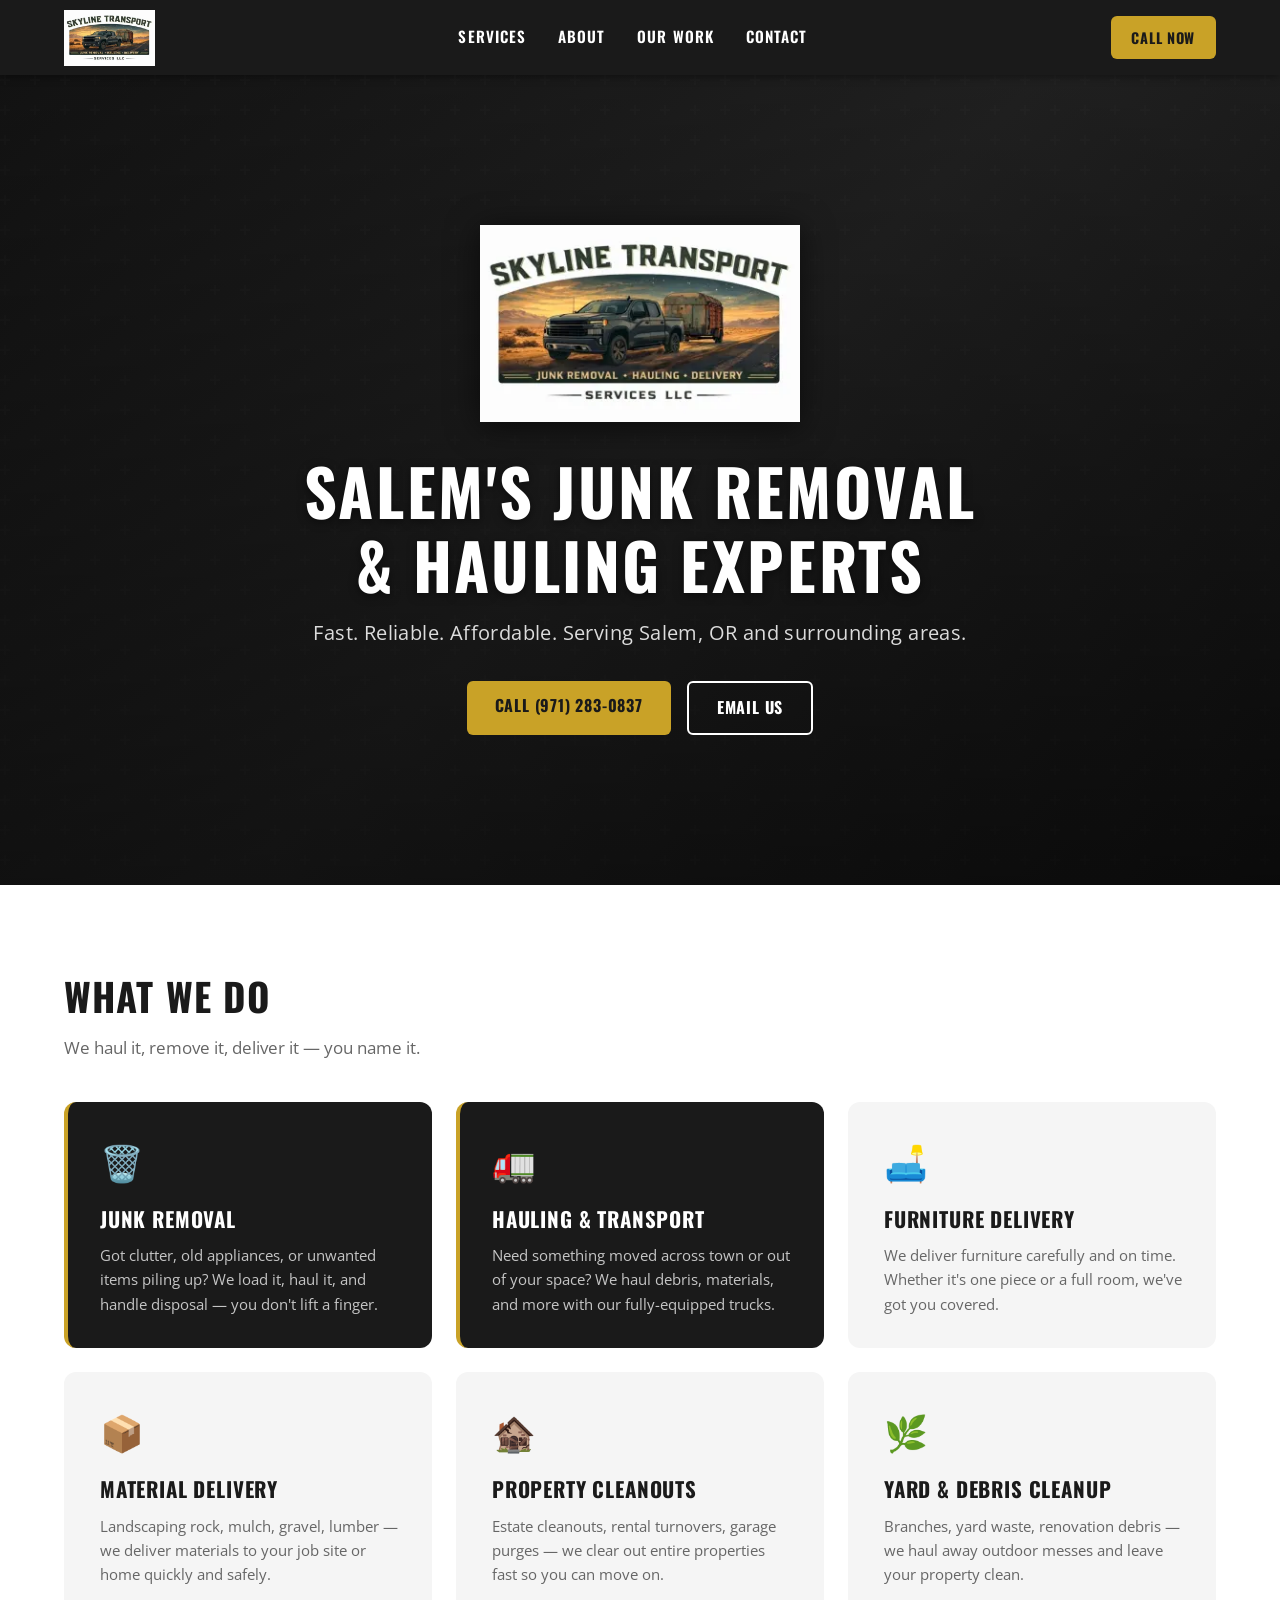
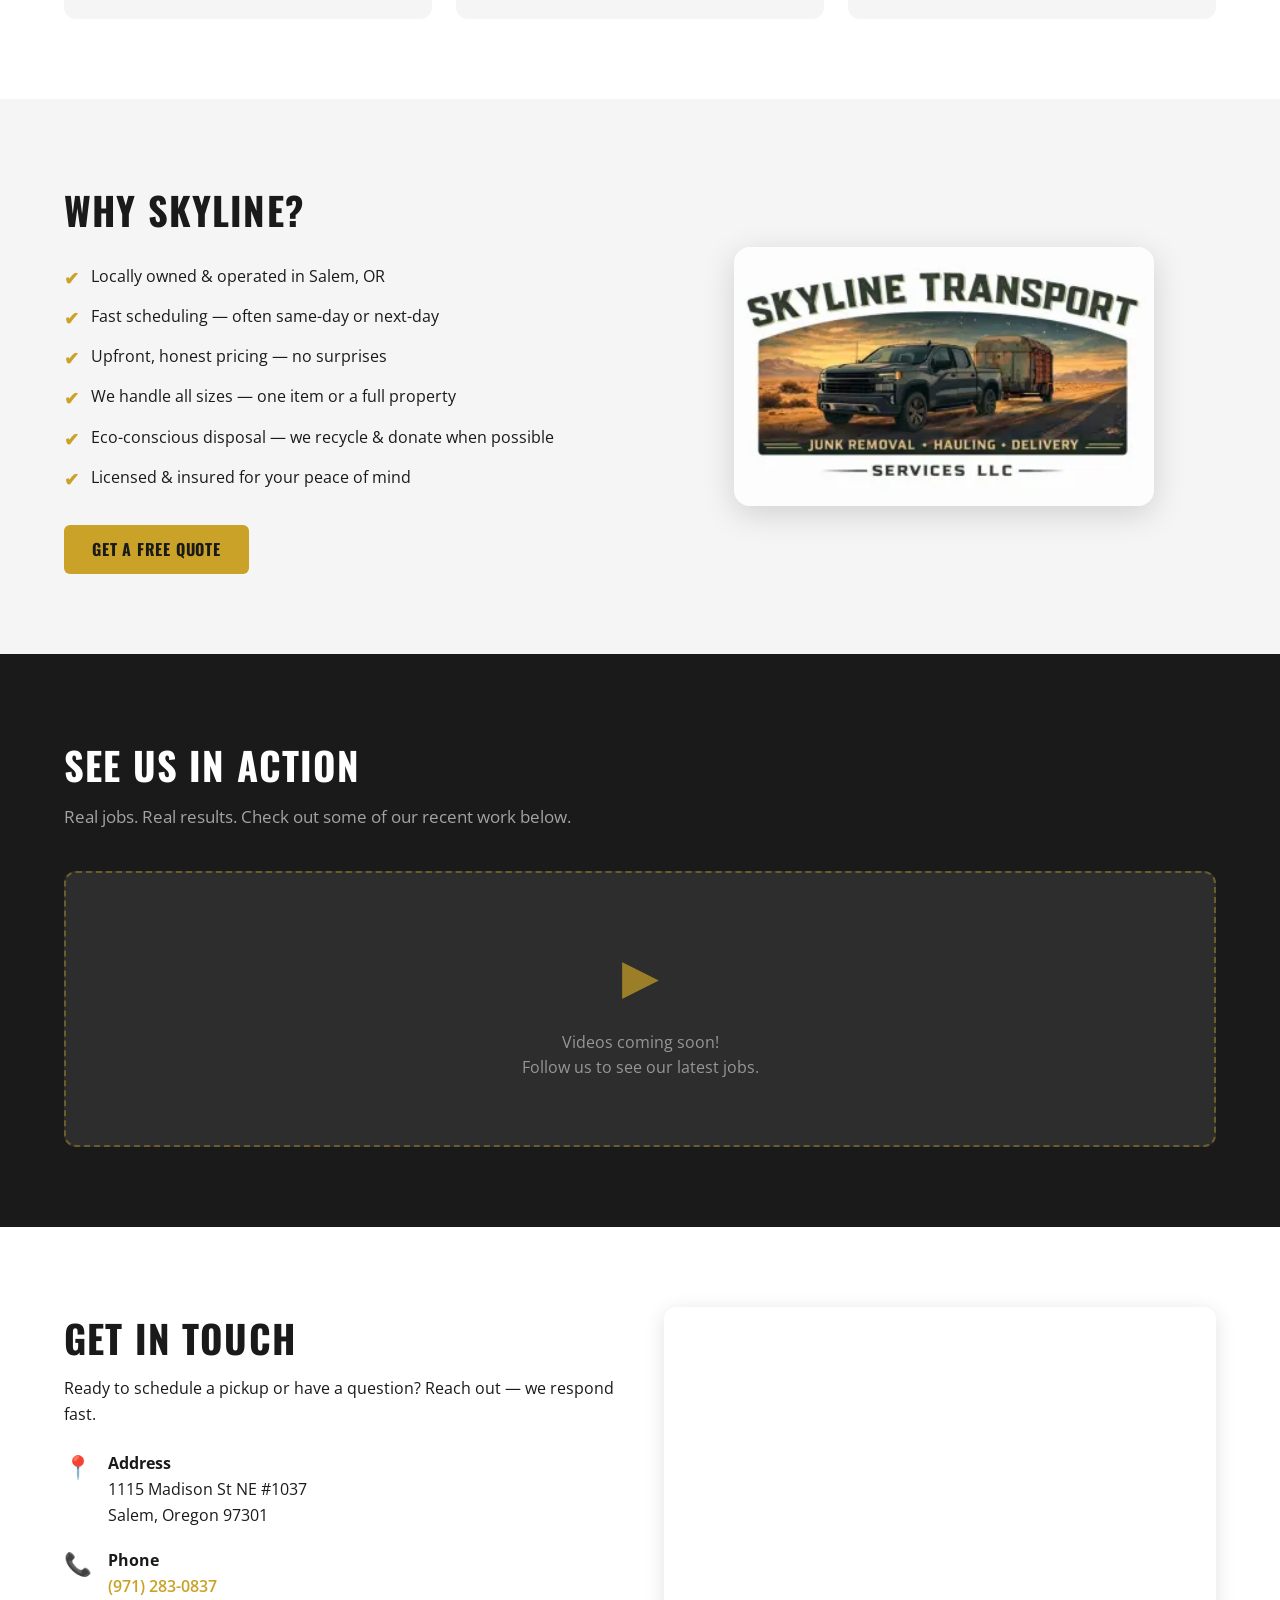
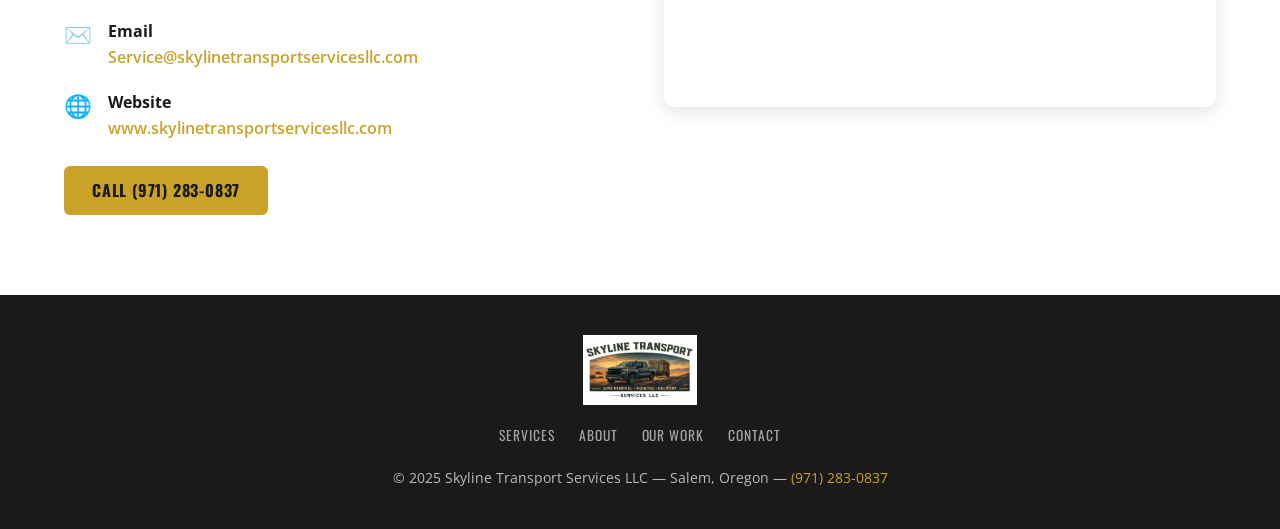
==== index.html @ 29e89672 "Initial commit: Skyline Transport Services website" ====
<!DOCTYPE html>
<html lang="en">
<head>
  <meta charset="UTF-8" />
  <meta name="viewport" content="width=device-width, initial-scale=1.0" />
  <title>Skyline Transport Services LLC | Junk Removal & Hauling in Salem, OR</title>
  <meta name="description" content="Skyline Transport Services LLC — Salem Oregon's trusted junk removal, hauling, furniture delivery, and cleanout specialists. Call (971) 283-0837 for a free quote." />
  <meta name="keywords" content="junk removal Salem Oregon, hauling Salem OR, furniture delivery Salem, material delivery Salem Oregon, cleanout services, junk pickup Salem, debris removal, estate cleanout, yard waste removal, transport services Salem Oregon" />
  <meta property="og:title" content="Skyline Transport Services LLC | Junk Removal & Hauling Salem OR" />
  <meta property="og:description" content="Fast, reliable junk removal, hauling, and delivery in Salem, Oregon. Licensed & insured. Call (971) 283-0837." />
  <meta property="og:image" content="logo/logo.png" />
  <link rel="icon" href="logo/logo.png" type="image/png" />
  <link rel="preconnect" href="https://fonts.googleapis.com" />
  <link href="https://fonts.googleapis.com/css2?family=Oswald:wght@400;600;700&family=Open+Sans:wght@400;600&display=swap" rel="stylesheet" />
  <link rel="stylesheet" href="style.css" />
</head>
<body>

  <!-- ===== STICKY HEADER ===== -->
  <header id="site-header">
    <div class="container header-inner">
      <a href="#hero" class="logo-link">
        <img src="logo/logo.png" alt="Skyline Transport Services LLC Logo" class="header-logo" />
      </a>
      <nav class="main-nav">
        <ul>
          <li><a href="#services">Services</a></li>
          <li><a href="#about">About</a></li>
          <li><a href="#work">Our Work</a></li>
          <li><a href="#contact">Contact</a></li>
        </ul>
      </nav>
      <a href="tel:9712830837" class="cta-btn header-cta">Call Now</a>
      <button class="hamburger" id="hamburger" aria-label="Open menu">&#9776;</button>
    </div>
    <!-- Mobile Nav -->
    <div class="mobile-nav" id="mobile-nav">
      <ul>
        <li><a href="#services" onclick="closeMobileNav()">Services</a></li>
        <li><a href="#about" onclick="closeMobileNav()">About</a></li>
        <li><a href="#work" onclick="closeMobileNav()">Our Work</a></li>
        <li><a href="#contact" onclick="closeMobileNav()">Contact</a></li>
        <li><a href="tel:9712830837" class="cta-btn">Call (971) 283-0837</a></li>
      </ul>
    </div>
  </header>

  <!-- ===== HERO ===== -->
  <section id="hero">
    <div class="hero-overlay"></div>
    <div class="container hero-content">
      <img src="logo/logo.png" alt="Skyline Transport Services" class="hero-logo" />
      <h1>Salem's Junk Removal<br />&amp; Hauling Experts</h1>
      <p class="hero-sub">Fast. Reliable. Affordable. Serving Salem, OR and surrounding areas.</p>
      <div class="hero-btns">
        <a href="tel:9712830837" class="cta-btn">Call (971) 283-0837</a>
        <a href="mailto:Service@skylinetransportservicesllc.com" class="cta-btn cta-outline">Email Us</a>
      </div>
    </div>
  </section>

  <!-- ===== SERVICES ===== -->
  <section id="services">
    <div class="container">
      <h2 class="section-title">What We Do</h2>
      <p class="section-sub">We haul it, remove it, deliver it — you name it.</p>
      <div class="services-grid">

        <div class="service-card featured">
          <div class="service-icon">🗑️</div>
          <h3>Junk Removal</h3>
          <p>Got clutter, old appliances, or unwanted items piling up? We load it, haul it, and handle disposal — you don't lift a finger.</p>
        </div>

        <div class="service-card featured">
          <div class="service-icon">🚛</div>
          <h3>Hauling &amp; Transport</h3>
          <p>Need something moved across town or out of your space? We haul debris, materials, and more with our fully-equipped trucks.</p>
        </div>

        <div class="service-card">
          <div class="service-icon">🛋️</div>
          <h3>Furniture Delivery</h3>
          <p>We deliver furniture carefully and on time. Whether it's one piece or a full room, we've got you covered.</p>
        </div>

        <div class="service-card">
          <div class="service-icon">📦</div>
          <h3>Material Delivery</h3>
          <p>Landscaping rock, mulch, gravel, lumber — we deliver materials to your job site or home quickly and safely.</p>
        </div>

        <div class="service-card">
          <div class="service-icon">🏚️</div>
          <h3>Property Cleanouts</h3>
          <p>Estate cleanouts, rental turnovers, garage purges — we clear out entire properties fast so you can move on.</p>
        </div>

        <div class="service-card">
          <div class="service-icon">🌿</div>
          <h3>Yard &amp; Debris Cleanup</h3>
          <p>Branches, yard waste, renovation debris — we haul away outdoor messes and leave your property clean.</p>
        </div>

      </div>
    </div>
  </section>

  <!-- ===== WHY CHOOSE US ===== -->
  <section id="about">
    <div class="container about-inner">
      <div class="about-text">
        <h2 class="section-title">Why Skyline?</h2>
        <ul class="why-list">
          <li><span class="check">✔</span> Locally owned &amp; operated in Salem, OR</li>
          <li><span class="check">✔</span> Fast scheduling — often same-day or next-day</li>
          <li><span class="check">✔</span> Upfront, honest pricing — no surprises</li>
          <li><span class="check">✔</span> We handle all sizes — one item or a full property</li>
          <li><span class="check">✔</span> Eco-conscious disposal — we recycle &amp; donate when possible</li>
          <li><span class="check">✔</span> Licensed &amp; insured for your peace of mind</li>
        </ul>
        <a href="tel:9712830837" class="cta-btn">Get a Free Quote</a>
      </div>
      <div class="about-logo">
        <img src="logo/logo.png" alt="Skyline Transport Services" />
      </div>
    </div>
  </section>

  <!-- ===== OUR WORK (YouTube Embeds) ===== -->
  <section id="work">
    <div class="container">
      <h2 class="section-title">See Us In Action</h2>
      <p class="section-sub">Real jobs. Real results. Check out some of our recent work below.</p>
      <div class="video-grid" id="video-grid">

        <!--
          TO ADD VIDEOS: Replace the src URL below with your YouTube embed URLs.
          Format: https://www.youtube.com/embed/VIDEO_ID
          Add as many <div class="video-card"> blocks as you need.
        -->

        <div class="video-placeholder">
          <div class="placeholder-inner">
            <span class="play-icon">▶</span>
            <p>Videos coming soon!<br />Follow us to see our latest jobs.</p>
          </div>
        </div>

        <!-- Example video card (uncomment and replace VIDEO_ID when ready):
        <div class="video-card">
          <iframe
            src="https://www.youtube.com/embed/VIDEO_ID"
            title="Skyline Transport Services - Junk Removal Job"
            frameborder="0"
            allow="accelerometer; autoplay; clipboard-write; encrypted-media; gyroscope; picture-in-picture"
            allowfullscreen
            loading="lazy"
          ></iframe>
        </div>
        -->

      </div>
    </div>
  </section>

  <!-- ===== CONTACT & MAP ===== -->
  <section id="contact">
    <div class="container contact-inner">

      <div class="contact-info">
        <h2 class="section-title">Get In Touch</h2>
        <p>Ready to schedule a pickup or have a question? Reach out — we respond fast.</p>
        <ul class="contact-list">
          <li>
            <span class="contact-icon">📍</span>
            <div>
              <strong>Address</strong><br />
              1115 Madison St NE #1037<br />Salem, Oregon 97301
            </div>
          </li>
          <li>
            <span class="contact-icon">📞</span>
            <div>
              <strong>Phone</strong><br />
              <a href="tel:9712830837">(971) 283-0837</a>
            </div>
          </li>
          <li>
            <span class="contact-icon">✉️</span>
            <div>
              <strong>Email</strong><br />
              <a href="mailto:Service@skylinetransportservicesllc.com">Service@skylinetransportservicesllc.com</a>
            </div>
          </li>
          <li>
            <span class="contact-icon">🌐</span>
            <div>
              <strong>Website</strong><br />
              <a href="https://www.skylinetransportservicesllc.com" target="_blank" rel="noopener">www.skylinetransportservicesllc.com</a>
            </div>
          </li>
        </ul>
        <a href="tel:9712830837" class="cta-btn" style="margin-top:1.5rem;display:inline-block;">Call (971) 283-0837</a>
      </div>

      <div class="map-wrap">
        <iframe
          src="https://www.google.com/maps/embed?pb=!1m18!1m12!1m3!1d2823.491969396021!2d-123.02174212375368!3d44.953994671070134!2m3!1f0!2f0!3f0!3m2!1i1024!2i768!4f13.1!3m3!1m2!1s0x54bffeffccebcc15%3A0xad2b0288dbcfba1b!2s1115%20Madison%20St%20NE%2C%20Salem%2C%20OR%2097301!5e0!3m2!1sen!2sus!4v1779235807769!5m2!1sen!2sus"
          width="100%"
          height="400"
          style="border:0;border-radius:12px;"
          allowfullscreen=""
          loading="lazy"
          referrerpolicy="no-referrer-when-downgrade"
          title="Skyline Transport Services Location"
        ></iframe>
      </div>

    </div>
  </section>

  <!-- ===== FOOTER ===== -->
  <footer id="site-footer">
    <div class="container footer-inner">
      <img src="logo/logo.png" alt="Skyline Transport Services LLC" class="footer-logo" />
      <div class="footer-links">
        <a href="#services">Services</a>
        <a href="#about">About</a>
        <a href="#work">Our Work</a>
        <a href="#contact">Contact</a>
      </div>
      <p class="footer-copy">&copy; 2025 Skyline Transport Services LLC &mdash; Salem, Oregon &mdash; <a href="tel:9712830837">(971) 283-0837</a></p>
    </div>
  </footer>

  <script src="main.js"></script>
</body>
</html>
---- style.css ----
/* ===== RESET & BASE ===== */
*, *::before, *::after { box-sizing: border-box; margin: 0; padding: 0; }

:root {
  --gold: #c9a227;
  --dark: #1a1a1a;
  --charcoal: #2d2d2d;
  --white: #ffffff;
  --light-gray: #f5f5f5;
  --mid-gray: #666666;
  --accent: #c9a227;
  --font-heading: 'Oswald', sans-serif;
  --font-body: 'Open Sans', sans-serif;
}

html { scroll-behavior: smooth; }

body {
  font-family: var(--font-body);
  color: var(--dark);
  background: var(--white);
  line-height: 1.6;
}

a { color: inherit; text-decoration: none; }
img { max-width: 100%; display: block; }

.container {
  max-width: 1200px;
  margin: 0 auto;
  padding: 0 1.5rem;
}

/* ===== BUTTONS ===== */
.cta-btn {
  display: inline-block;
  background: var(--gold);
  color: var(--dark);
  font-family: var(--font-heading);
  font-size: 1rem;
  font-weight: 700;
  letter-spacing: 0.05em;
  padding: 0.75rem 1.75rem;
  border-radius: 6px;
  transition: background 0.2s, transform 0.15s;
  text-transform: uppercase;
}
.cta-btn:hover { background: #e0b830; transform: translateY(-2px); }

.cta-outline {
  background: transparent;
  border: 2px solid var(--white);
  color: var(--white);
}
.cta-outline:hover { background: rgba(255,255,255,0.15); transform: translateY(-2px); }

/* ===== SECTION TITLES ===== */
.section-title {
  font-family: var(--font-heading);
  font-size: clamp(1.8rem, 3vw, 2.6rem);
  font-weight: 700;
  letter-spacing: 0.03em;
  text-transform: uppercase;
  margin-bottom: 0.5rem;
}
.section-sub {
  font-size: 1.05rem;
  color: var(--mid-gray);
  margin-bottom: 2.5rem;
}

/* ===== HEADER ===== */
#site-header {
  position: sticky;
  top: 0;
  z-index: 1000;
  background: var(--dark);
  box-shadow: 0 2px 8px rgba(0,0,0,0.4);
}

.header-inner {
  display: flex;
  align-items: center;
  justify-content: space-between;
  padding-top: 0.6rem;
  padding-bottom: 0.6rem;
  gap: 1rem;
}

.header-logo {
  height: 56px;
  width: auto;
}

.main-nav ul {
  display: flex;
  list-style: none;
  gap: 2rem;
}

.main-nav a {
  font-family: var(--font-heading);
  font-size: 0.95rem;
  font-weight: 600;
  letter-spacing: 0.07em;
  text-transform: uppercase;
  color: var(--white);
  transition: color 0.2s;
}
.main-nav a:hover,
.main-nav a.active { color: var(--gold); }

.header-cta { font-size: 0.9rem; padding: 0.6rem 1.3rem; }

.hamburger {
  display: none;
  background: none;
  border: none;
  color: var(--white);
  font-size: 1.6rem;
  cursor: pointer;
}

/* Mobile nav */
.mobile-nav {
  display: none;
  background: var(--charcoal);
  padding: 1rem 1.5rem;
}
.mobile-nav ul { list-style: none; }
.mobile-nav li { padding: 0.6rem 0; border-bottom: 1px solid rgba(255,255,255,0.08); }
.mobile-nav a {
  font-family: var(--font-heading);
  font-size: 1.1rem;
  color: var(--white);
  letter-spacing: 0.05em;
  text-transform: uppercase;
}
.mobile-nav .cta-btn { display: inline-block; margin-top: 0.5rem; }
.mobile-nav.open { display: block; }

/* ===== HERO ===== */
#hero {
  position: relative;
  min-height: 90vh;
  display: flex;
  align-items: center;
  background: linear-gradient(135deg, #1a1a1a 0%, #2d2d2d 50%, #1a1a1a 100%);
  overflow: hidden;
}

/* Subtle texture overlay */
#hero::before {
  content: '';
  position: absolute;
  inset: 0;
  background: url("data:image/svg+xml,%3Csvg width='60' height='60' viewBox='0 0 60 60' xmlns='http://www.w3.org/2000/svg'%3E%3Cg fill='none' fill-rule='evenodd'%3E%3Cg fill='%23ffffff' fill-opacity='0.02'%3E%3Cpath d='M36 34v-4h-2v4h-4v2h4v4h2v-4h4v-2h-4zm0-30V0h-2v4h-4v2h4v4h2V6h4V4h-4zM6 34v-4H4v4H0v2h4v4h2v-4h4v-2H6zM6 4V0H4v4H0v2h4v4h2V6h4V4H6z'/%3E%3C/g%3E%3C/g%3E%3C/svg%3E") repeat;
}

.hero-overlay {
  position: absolute;
  inset: 0;
  background: linear-gradient(to bottom, rgba(0,0,0,0.3) 0%, rgba(0,0,0,0.6) 100%);
}

.hero-content {
  position: relative;
  z-index: 1;
  text-align: center;
  color: var(--white);
  padding: 3rem 1.5rem;
}

.hero-logo {
  width: min(320px, 80vw);
  margin: 0 auto 2rem;
  filter: drop-shadow(0 4px 16px rgba(0,0,0,0.6));
}

.hero-content h1 {
  font-family: var(--font-heading);
  font-size: clamp(2.2rem, 5vw, 4rem);
  font-weight: 700;
  text-transform: uppercase;
  letter-spacing: 0.04em;
  line-height: 1.15;
  text-shadow: 0 2px 10px rgba(0,0,0,0.5);
  margin-bottom: 1rem;
}

.hero-sub {
  font-size: clamp(1rem, 2vw, 1.25rem);
  color: rgba(255,255,255,0.85);
  margin-bottom: 2rem;
  letter-spacing: 0.02em;
}

.hero-btns {
  display: flex;
  gap: 1rem;
  justify-content: center;
  flex-wrap: wrap;
}

/* ===== SERVICES ===== */
#services {
  padding: 5rem 0;
  background: var(--white);
}

.services-grid {
  display: grid;
  grid-template-columns: repeat(auto-fit, minmax(280px, 1fr));
  gap: 1.5rem;
}

.service-card {
  background: var(--light-gray);
  border-radius: 12px;
  padding: 2rem;
  border-left: 4px solid transparent;
  transition: transform 0.2s, box-shadow 0.2s;
}
.service-card:hover {
  transform: translateY(-4px);
  box-shadow: 0 8px 24px rgba(0,0,0,0.1);
}
.service-card.featured {
  border-left-color: var(--gold);
  background: var(--dark);
  color: var(--white);
}
.service-card.featured p { color: rgba(255,255,255,0.75); }

.service-icon {
  font-size: 2.2rem;
  margin-bottom: 0.75rem;
}

.service-card h3 {
  font-family: var(--font-heading);
  font-size: 1.3rem;
  font-weight: 700;
  text-transform: uppercase;
  letter-spacing: 0.04em;
  margin-bottom: 0.5rem;
}

.service-card p {
  font-size: 0.95rem;
  color: var(--mid-gray);
  line-height: 1.6;
}

/* ===== ABOUT / WHY CHOOSE US ===== */
#about {
  padding: 5rem 0;
  background: var(--light-gray);
}

.about-inner {
  display: grid;
  grid-template-columns: 1fr 1fr;
  gap: 4rem;
  align-items: center;
}

.why-list {
  list-style: none;
  margin: 1.5rem 0 2rem;
  display: flex;
  flex-direction: column;
  gap: 0.75rem;
}

.why-list li {
  display: flex;
  align-items: flex-start;
  gap: 0.75rem;
  font-size: 1rem;
}

.check {
  color: var(--gold);
  font-weight: 700;
  font-size: 1.1rem;
  flex-shrink: 0;
}

.about-logo img {
  border-radius: 16px;
  box-shadow: 0 8px 32px rgba(0,0,0,0.15);
  width: 100%;
  max-width: 420px;
  margin: 0 auto;
}

/* ===== OUR WORK ===== */
#work {
  padding: 5rem 0;
  background: var(--dark);
  color: var(--white);
}

#work .section-title { color: var(--white); }
#work .section-sub { color: rgba(255,255,255,0.6); }

.video-grid {
  display: grid;
  grid-template-columns: repeat(auto-fit, minmax(300px, 1fr));
  gap: 1.5rem;
}

.video-card {
  border-radius: 12px;
  overflow: hidden;
  aspect-ratio: 16 / 9;
  background: var(--charcoal);
}

.video-card iframe {
  width: 100%;
  height: 100%;
  border: none;
}

.video-placeholder {
  grid-column: 1 / -1;
  background: var(--charcoal);
  border-radius: 12px;
  border: 2px dashed rgba(201,162,39,0.4);
  padding: 4rem 2rem;
  text-align: center;
}

.placeholder-inner { display: flex; flex-direction: column; align-items: center; gap: 1rem; }

.play-icon {
  font-size: 3rem;
  color: var(--gold);
  opacity: 0.7;
}

.video-placeholder p {
  color: rgba(255,255,255,0.5);
  font-size: 1rem;
}

/* ===== CONTACT ===== */
#contact {
  padding: 5rem 0;
  background: var(--white);
}

.contact-inner {
  display: grid;
  grid-template-columns: 1fr 1fr;
  gap: 3rem;
  align-items: start;
}

.contact-list {
  list-style: none;
  margin-top: 1.5rem;
  display: flex;
  flex-direction: column;
  gap: 1.25rem;
}

.contact-list li {
  display: flex;
  gap: 1rem;
  align-items: flex-start;
}

.contact-icon {
  font-size: 1.4rem;
  flex-shrink: 0;
  line-height: 1.4;
}

.contact-list a {
  color: var(--gold);
  font-weight: 600;
  transition: color 0.2s;
}
.contact-list a:hover { color: var(--dark); }

.map-wrap {
  border-radius: 12px;
  overflow: hidden;
  box-shadow: 0 4px 20px rgba(0,0,0,0.12);
}

.map-wrap iframe { display: block; }

/* ===== FOOTER ===== */
#site-footer {
  background: var(--dark);
  color: rgba(255,255,255,0.7);
  padding: 2.5rem 0;
}

.footer-inner {
  display: flex;
  flex-direction: column;
  align-items: center;
  gap: 1.25rem;
  text-align: center;
}

.footer-logo {
  height: 70px;
  width: auto;
}

.footer-links {
  display: flex;
  gap: 1.5rem;
  flex-wrap: wrap;
  justify-content: center;
}

.footer-links a {
  font-family: var(--font-heading);
  font-size: 0.85rem;
  text-transform: uppercase;
  letter-spacing: 0.07em;
  color: rgba(255,255,255,0.6);
  transition: color 0.2s;
}
.footer-links a:hover { color: var(--gold); }

.footer-copy {
  font-size: 0.85rem;
}
.footer-copy a { color: var(--gold); }

/* ===== RESPONSIVE ===== */
@media (max-width: 900px) {
  .about-inner,
  .contact-inner {
    grid-template-columns: 1fr;
  }
  .about-logo { order: -1; }
  .about-logo img { max-width: 300px; }
}

@media (max-width: 700px) {
  .main-nav, .header-cta { display: none; }
  .hamburger { display: block; }

  #hero { min-height: 80vh; }

  .services-grid { grid-template-columns: 1fr; }

  .video-grid { grid-template-columns: 1fr; }
}
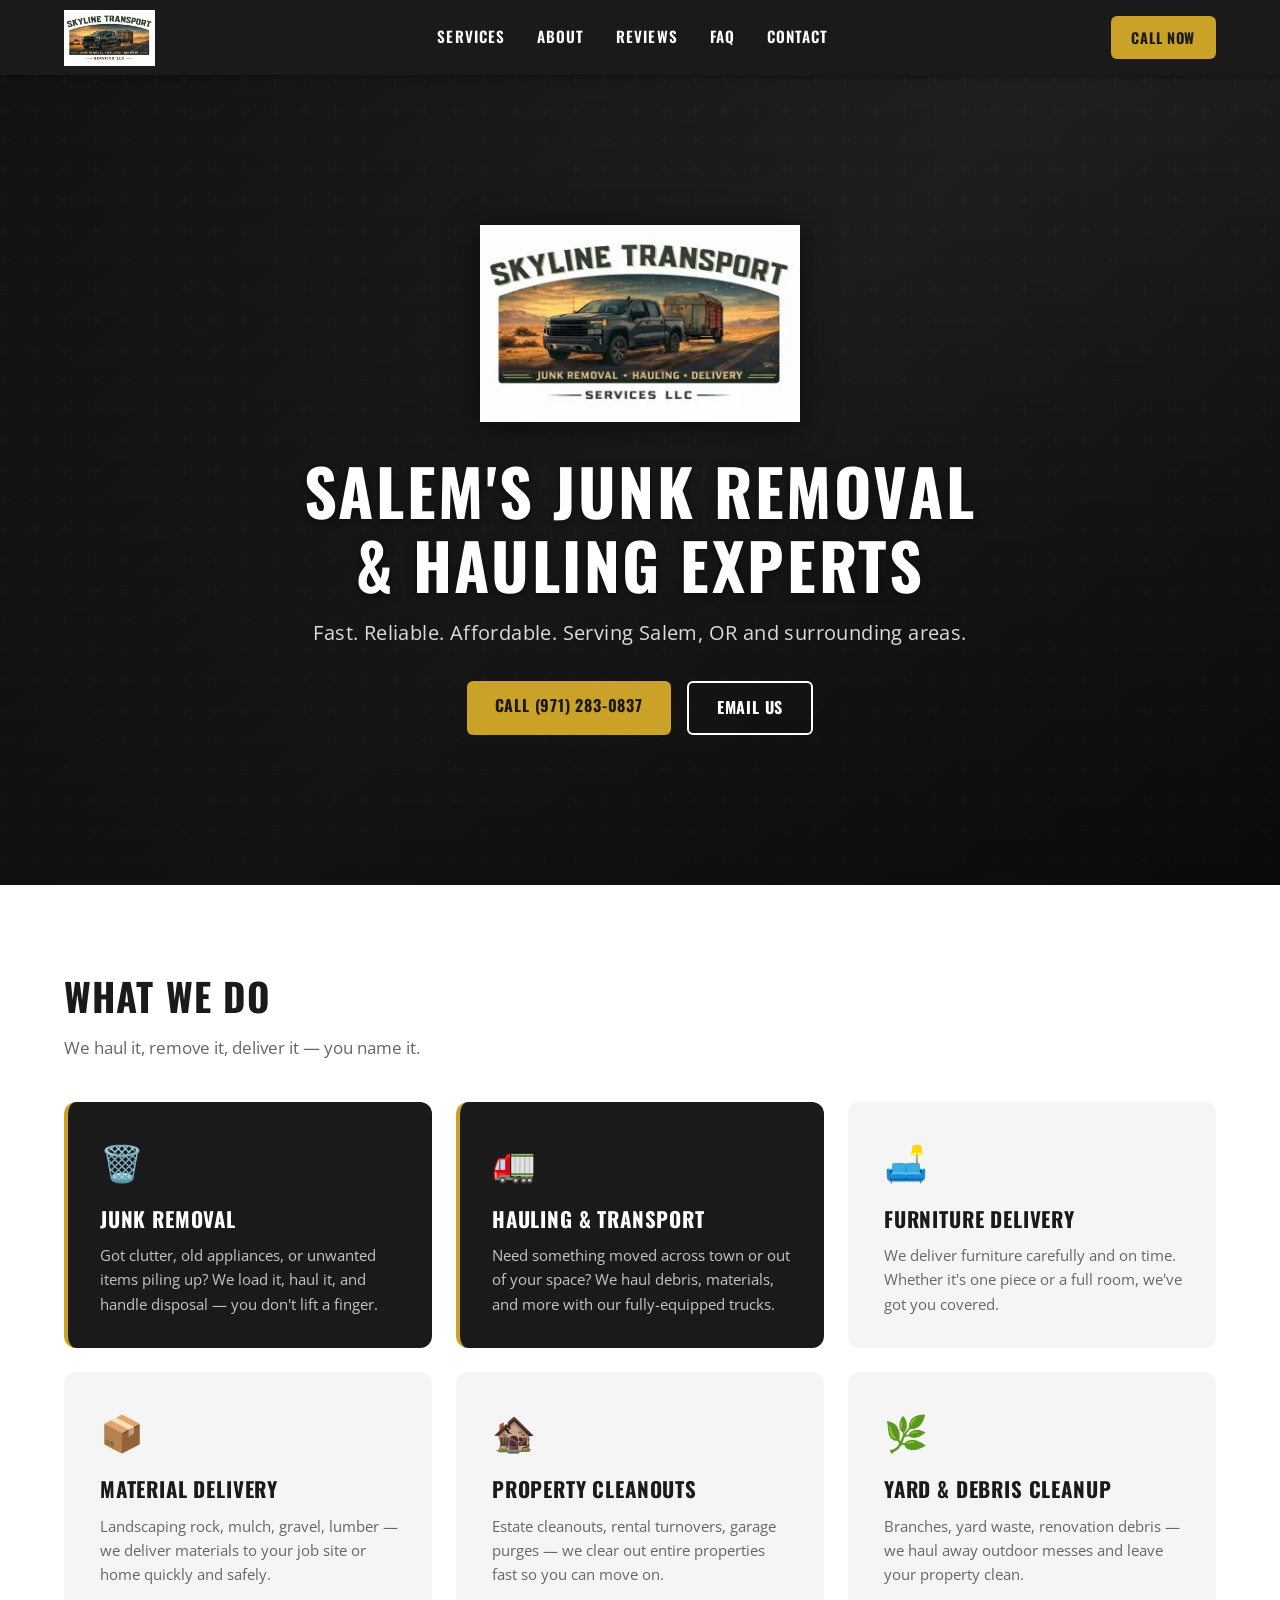
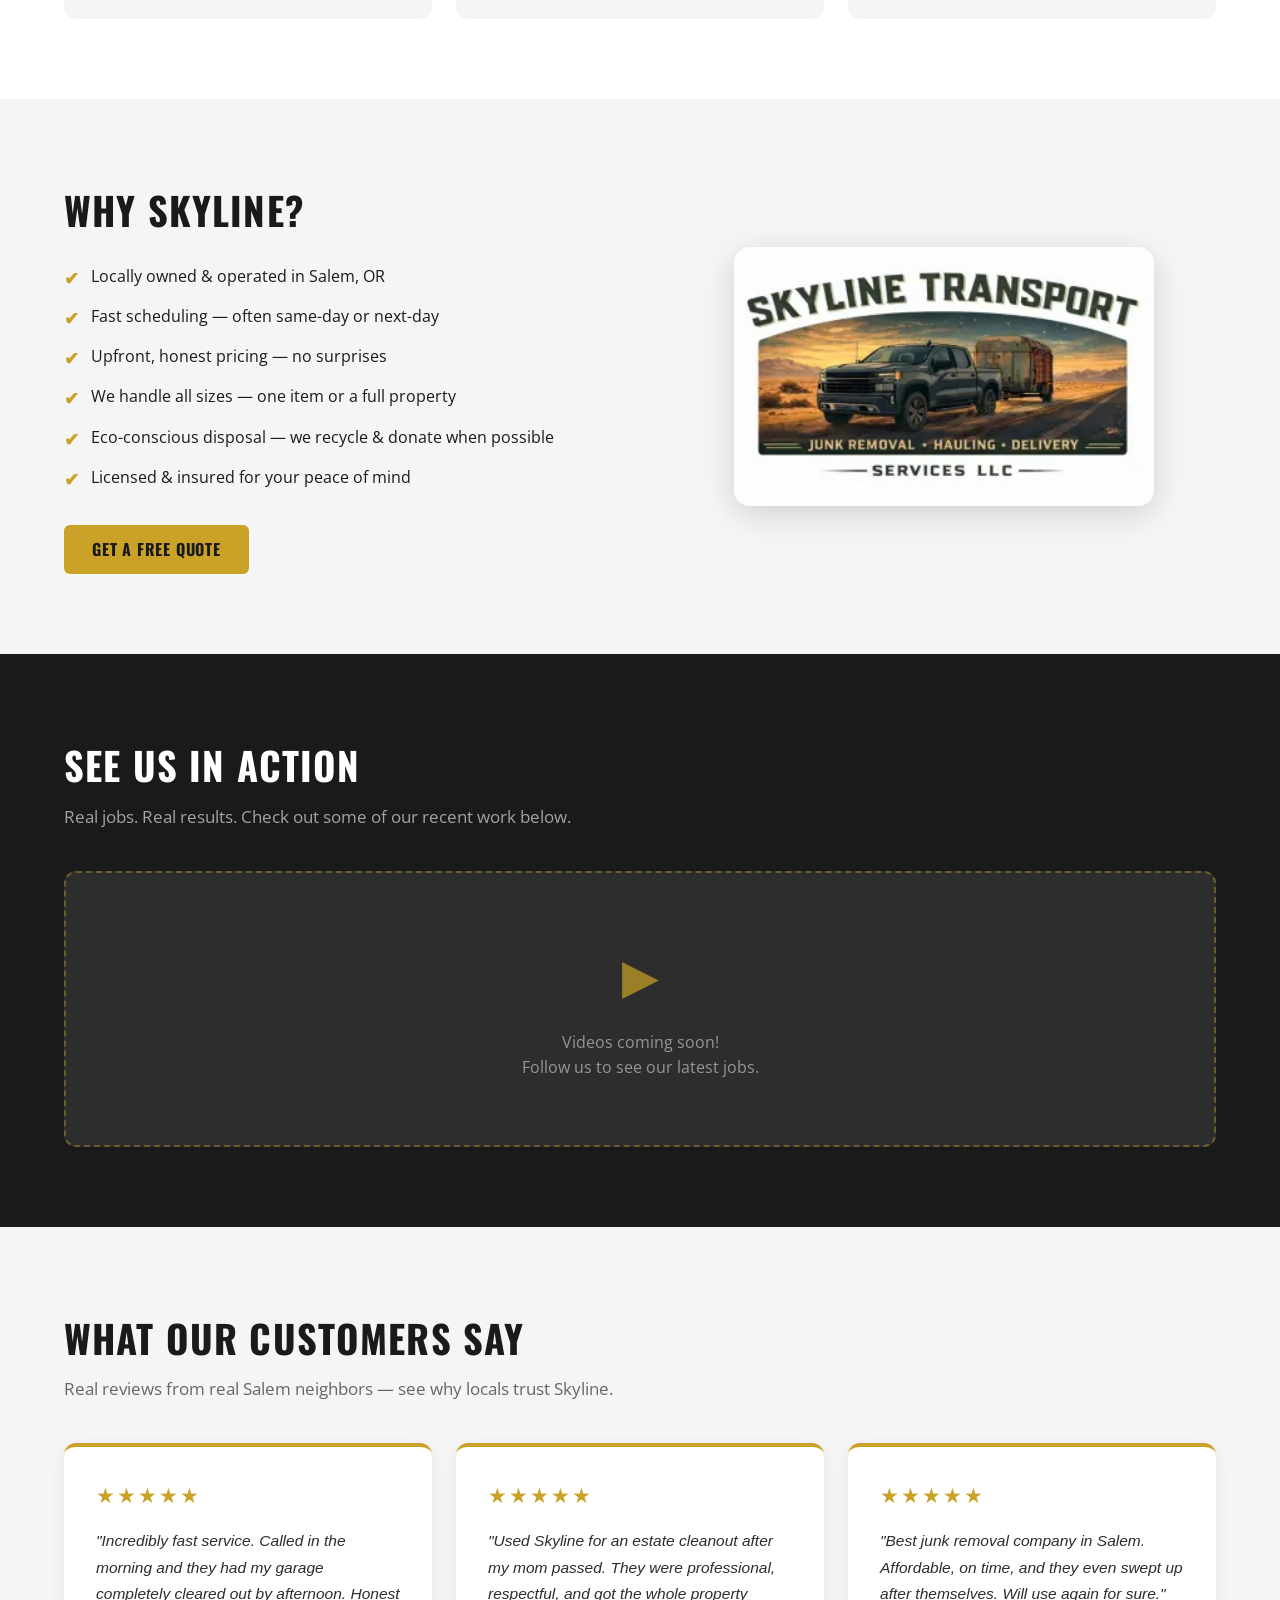
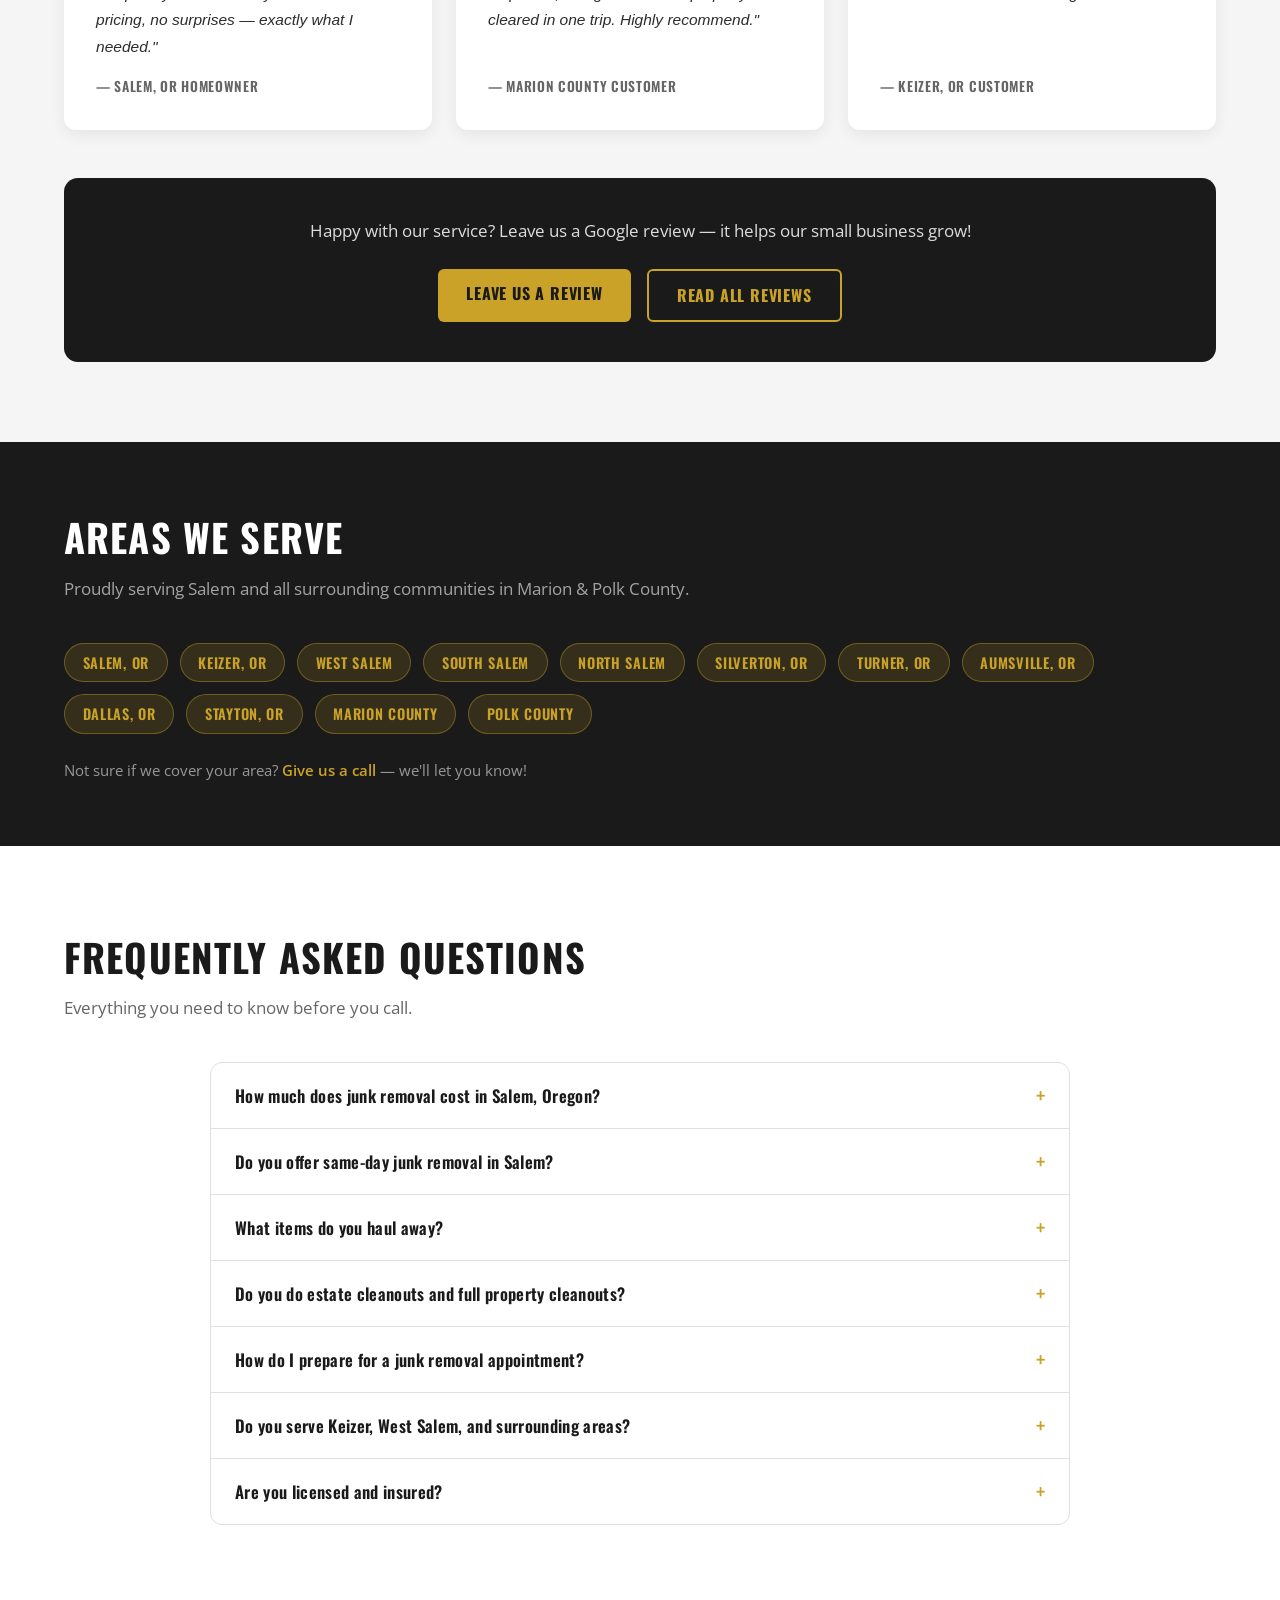
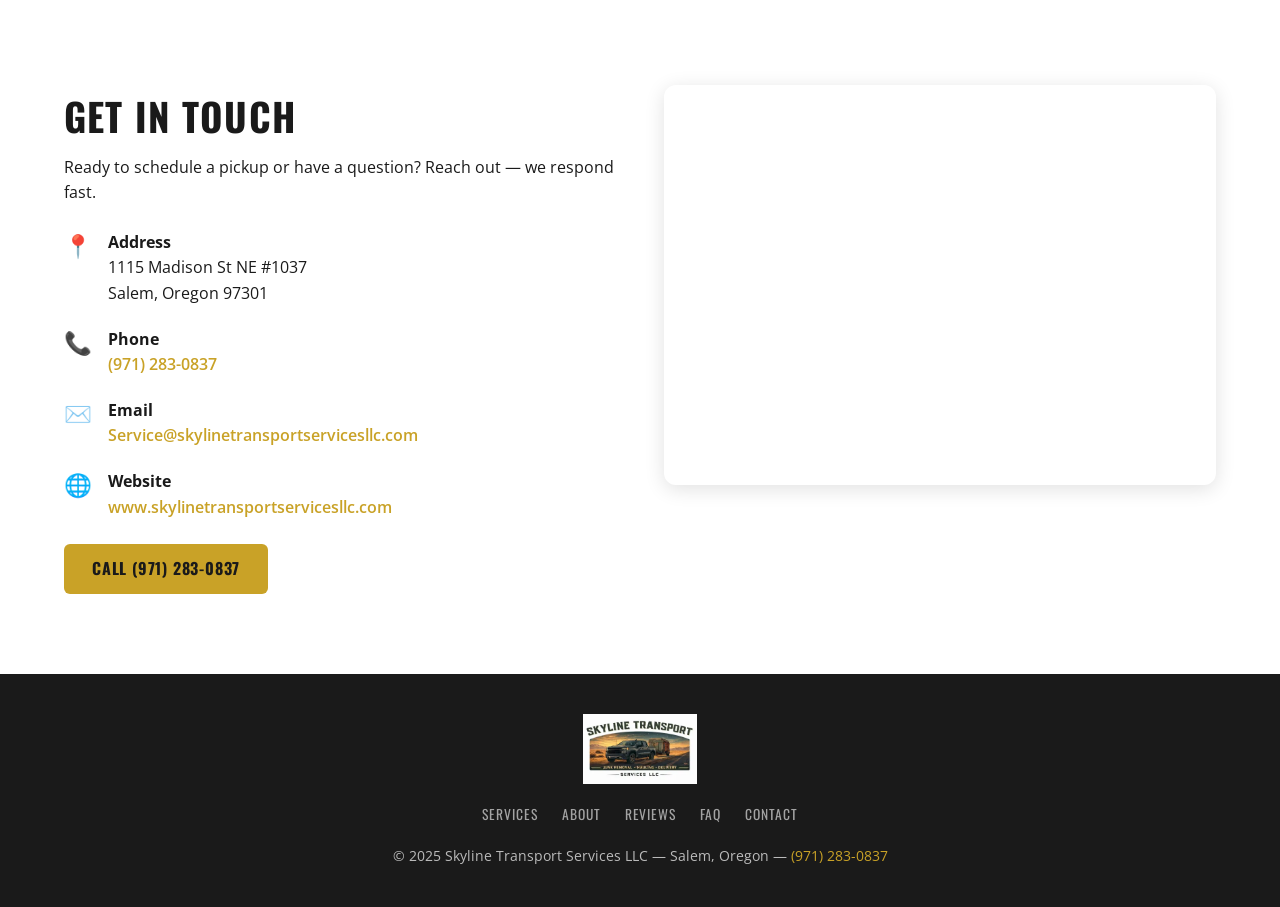
==== commit 29456e5e: "Add Google Reviews, FAQ, service areas, and SEO improvements - Google Reviews section with star card" ====
--- a/index.html
+++ b/index.html
@@ -4,11 +4,63 @@
   <meta charset="UTF-8" />
   <meta name="viewport" content="width=device-width, initial-scale=1.0" />
   <title>Skyline Transport Services LLC | Junk Removal & Hauling in Salem, OR</title>
-  <meta name="description" content="Skyline Transport Services LLC — Salem Oregon's trusted junk removal, hauling, furniture delivery, and cleanout specialists. Call (971) 283-0837 for a free quote." />
-  <meta name="keywords" content="junk removal Salem Oregon, hauling Salem OR, furniture delivery Salem, material delivery Salem Oregon, cleanout services, junk pickup Salem, debris removal, estate cleanout, yard waste removal, transport services Salem Oregon" />
+  <meta name="description" content="Skyline Transport Services LLC — Salem Oregon's trusted junk removal, hauling, furniture delivery, and cleanout specialists. Serving Salem, Keizer, West Salem & Marion County. Call (971) 283-0837 for a free quote." />
+  <meta name="keywords" content="junk removal Salem Oregon, junk removal near me, hauling Salem OR, furniture removal Salem, same day junk removal Salem, estate cleanout Salem OR, property cleanout Salem, appliance removal Salem Oregon, yard debris removal Salem, hoarding cleanup Salem, cheap junk removal Salem, debris removal Marion County, junk haulers Keizer OR, cleanout services West Salem" />
   <meta property="og:title" content="Skyline Transport Services LLC | Junk Removal & Hauling Salem OR" />
-  <meta property="og:description" content="Fast, reliable junk removal, hauling, and delivery in Salem, Oregon. Licensed & insured. Call (971) 283-0837." />
+  <meta property="og:description" content="Fast, reliable junk removal, hauling, and delivery in Salem, Oregon. Serving Keizer, West Salem & Marion County. Licensed & insured. Call (971) 283-0837." />
   <meta property="og:image" content="logo/logo.png" />
+  <meta property="og:url" content="https://www.skylinetransportservicesllc.com" />
+  <meta property="og:type" content="website" />
+  <link rel="canonical" href="https://www.skylinetransportservicesllc.com" />
+  <script type="application/ld+json">
+  {
+    "@context": "https://schema.org",
+    "@type": "LocalBusiness",
+    "name": "Skyline Transport Services LLC",
+    "image": "https://www.skylinetransportservicesllc.com/logo/logo.png",
+    "url": "https://www.skylinetransportservicesllc.com",
+    "telephone": "+19712830837",
+    "email": "Service@skylinetransportservicesllc.com",
+    "address": {
+      "@type": "PostalAddress",
+      "streetAddress": "1115 Madison St NE #1037",
+      "addressLocality": "Salem",
+      "addressRegion": "OR",
+      "postalCode": "97301",
+      "addressCountry": "US"
+    },
+    "geo": {
+      "@type": "GeoCoordinates",
+      "latitude": 44.9539947,
+      "longitude": -123.0217421
+    },
+    "areaServed": [
+      {"@type": "City", "name": "Salem", "sameAs": "https://www.wikidata.org/wiki/Q128854"},
+      {"@type": "City", "name": "Keizer"},
+      {"@type": "City", "name": "West Salem"},
+      {"@type": "County", "name": "Marion County"},
+      {"@type": "County", "name": "Polk County"}
+    ],
+    "priceRange": "$$",
+    "openingHours": "Mo-Sa 07:00-19:00",
+    "description": "Skyline Transport Services LLC provides junk removal, hauling, furniture delivery, material delivery, estate cleanouts, and yard debris cleanup in Salem, Oregon and surrounding areas.",
+    "hasOfferCatalog": {
+      "@type": "OfferCatalog",
+      "name": "Junk Removal & Hauling Services",
+      "itemListElement": [
+        {"@type": "Offer", "itemOffered": {"@type": "Service", "name": "Junk Removal"}},
+        {"@type": "Offer", "itemOffered": {"@type": "Service", "name": "Hauling & Transport"}},
+        {"@type": "Offer", "itemOffered": {"@type": "Service", "name": "Furniture Delivery"}},
+        {"@type": "Offer", "itemOffered": {"@type": "Service", "name": "Material Delivery"}},
+        {"@type": "Offer", "itemOffered": {"@type": "Service", "name": "Estate & Property Cleanouts"}},
+        {"@type": "Offer", "itemOffered": {"@type": "Service", "name": "Yard & Debris Cleanup"}}
+      ]
+    },
+    "sameAs": [
+      "https://g.page/r/CV_IMHtKOowfEBM/review"
+    ]
+  }
+  </script>
   <link rel="icon" href="logo/logo.png" type="image/png" />
   <link rel="preconnect" href="https://fonts.googleapis.com" />
   <link href="https://fonts.googleapis.com/css2?family=Oswald:wght@400;600;700&family=Open+Sans:wght@400;600&display=swap" rel="stylesheet" />
@@ -26,7 +78,8 @@
         <ul>
           <li><a href="#services">Services</a></li>
           <li><a href="#about">About</a></li>
-          <li><a href="#work">Our Work</a></li>
+          <li><a href="#reviews">Reviews</a></li>
+          <li><a href="#faq">FAQ</a></li>
           <li><a href="#contact">Contact</a></li>
         </ul>
       </nav>
@@ -38,7 +91,8 @@
       <ul>
         <li><a href="#services" onclick="closeMobileNav()">Services</a></li>
         <li><a href="#about" onclick="closeMobileNav()">About</a></li>
-        <li><a href="#work" onclick="closeMobileNav()">Our Work</a></li>
+        <li><a href="#reviews" onclick="closeMobileNav()">Reviews</a></li>
+        <li><a href="#faq" onclick="closeMobileNav()">FAQ</a></li>
         <li><a href="#contact" onclick="closeMobileNav()">Contact</a></li>
         <li><a href="tel:9712830837" class="cta-btn">Call (971) 283-0837</a></li>
       </ul>
@@ -159,6 +213,148 @@
           ></iframe>
         </div>
         -->
+
+      </div>
+    </div>
+  </section>
+
+  <!-- ===== GOOGLE REVIEWS ===== -->
+  <section id="reviews">
+    <div class="container">
+      <h2 class="section-title">What Our Customers Say</h2>
+      <p class="section-sub">Real reviews from real Salem neighbors — see why locals trust Skyline.</p>
+
+      <div class="reviews-grid">
+
+        <div class="review-card">
+          <div class="review-stars">&#9733;&#9733;&#9733;&#9733;&#9733;</div>
+          <p class="review-text">"Incredibly fast service. Called in the morning and they had my garage completely cleared out by afternoon. Honest pricing, no surprises — exactly what I needed."</p>
+          <div class="review-author">— Salem, OR Homeowner</div>
+        </div>
+
+        <div class="review-card">
+          <div class="review-stars">&#9733;&#9733;&#9733;&#9733;&#9733;</div>
+          <p class="review-text">"Used Skyline for an estate cleanout after my mom passed. They were professional, respectful, and got the whole property cleared in one trip. Highly recommend."</p>
+          <div class="review-author">— Marion County Customer</div>
+        </div>
+
+        <div class="review-card">
+          <div class="review-stars">&#9733;&#9733;&#9733;&#9733;&#9733;</div>
+          <p class="review-text">"Best junk removal company in Salem. Affordable, on time, and they even swept up after themselves. Will use again for sure."</p>
+          <div class="review-author">— Keizer, OR Customer</div>
+        </div>
+
+      </div>
+
+      <div class="reviews-cta">
+        <p>Happy with our service? Leave us a Google review — it helps our small business grow!</p>
+        <div class="reviews-cta-btns">
+          <a href="https://g.page/r/CV_IMHtKOowfEBM/review" target="_blank" rel="noopener" class="cta-btn">Leave Us a Review</a>
+          <a href="https://g.page/r/CV_IMHtKOowfEBM/review" target="_blank" rel="noopener" class="cta-btn cta-dark">Read All Reviews</a>
+        </div>
+      </div>
+    </div>
+  </section>
+
+  <!-- ===== SERVICE AREAS ===== -->
+  <section id="service-areas">
+    <div class="container">
+      <h2 class="section-title">Areas We Serve</h2>
+      <p class="section-sub">Proudly serving Salem and all surrounding communities in Marion &amp; Polk County.</p>
+      <div class="areas-grid">
+        <div class="area-chip">Salem, OR</div>
+        <div class="area-chip">Keizer, OR</div>
+        <div class="area-chip">West Salem</div>
+        <div class="area-chip">South Salem</div>
+        <div class="area-chip">North Salem</div>
+        <div class="area-chip">Silverton, OR</div>
+        <div class="area-chip">Turner, OR</div>
+        <div class="area-chip">Aumsville, OR</div>
+        <div class="area-chip">Dallas, OR</div>
+        <div class="area-chip">Stayton, OR</div>
+        <div class="area-chip">Marion County</div>
+        <div class="area-chip">Polk County</div>
+      </div>
+      <p class="areas-note">Not sure if we cover your area? <a href="tel:9712830837">Give us a call</a> — we'll let you know!</p>
+    </div>
+  </section>
+
+  <!-- ===== FAQ ===== -->
+  <section id="faq">
+    <div class="container">
+      <h2 class="section-title">Frequently Asked Questions</h2>
+      <p class="section-sub">Everything you need to know before you call.</p>
+      <div class="faq-list">
+
+        <div class="faq-item">
+          <button class="faq-question" aria-expanded="false">
+            How much does junk removal cost in Salem, Oregon?
+            <span class="faq-icon">+</span>
+          </button>
+          <div class="faq-answer">
+            <p>Pricing depends on the amount of space your items take up in our truck. A single-item pickup (couch, appliance, mattress) typically starts around $75–$150. A half-truck load runs $200–$350, and a full truck load is $400–$600+. We always give you an upfront quote before we start — no surprises. <a href="tel:9712830837">Call us for a free estimate.</a></p>
+          </div>
+        </div>
+
+        <div class="faq-item">
+          <button class="faq-question" aria-expanded="false">
+            Do you offer same-day junk removal in Salem?
+            <span class="faq-icon">+</span>
+          </button>
+          <div class="faq-answer">
+            <p>Yes! We offer same-day and next-day service depending on availability. Give us a call at <a href="tel:9712830837">(971) 283-0837</a> and we'll do our best to get out to you quickly — often the same day you call.</p>
+          </div>
+        </div>
+
+        <div class="faq-item">
+          <button class="faq-question" aria-expanded="false">
+            What items do you haul away?
+            <span class="faq-icon">+</span>
+          </button>
+          <div class="faq-answer">
+            <p>We haul away almost everything: furniture, appliances (fridges, washers, dryers), mattresses, yard waste, construction debris, electronics, exercise equipment, hot tubs, and general household junk. We try to donate or recycle as much as possible. The few things we can't take include hazardous materials like paint, chemicals, propane tanks, and asbestos.</p>
+          </div>
+        </div>
+
+        <div class="faq-item">
+          <button class="faq-question" aria-expanded="false">
+            Do you do estate cleanouts and full property cleanouts?
+            <span class="faq-icon">+</span>
+          </button>
+          <div class="faq-answer">
+            <p>Absolutely. Estate cleanouts are one of our most common services. Whether you're clearing a home after a loved one has passed, prepping a rental property, or dealing with a hoarding situation, we handle the entire process — from sorting and hauling to disposal. We work efficiently and respectfully.</p>
+          </div>
+        </div>
+
+        <div class="faq-item">
+          <button class="faq-question" aria-expanded="false">
+            How do I prepare for a junk removal appointment?
+            <span class="faq-icon">+</span>
+          </button>
+          <div class="faq-answer">
+            <p>You don't need to do much — that's the point! Just have the items accessible so our team can reach them. If items are in a garage, basement, or backyard, just make sure we can get to them. You don't need to move anything yourself. We load it all.</p>
+          </div>
+        </div>
+
+        <div class="faq-item">
+          <button class="faq-question" aria-expanded="false">
+            Do you serve Keizer, West Salem, and surrounding areas?
+            <span class="faq-icon">+</span>
+          </button>
+          <div class="faq-answer">
+            <p>Yes! We serve Salem and all surrounding communities including Keizer, West Salem, Silverton, Turner, Dallas, Stayton, Aumsville, and most of Marion and Polk County. Not sure if we reach you? <a href="tel:9712830837">Just call us.</a></p>
+          </div>
+        </div>
+
+        <div class="faq-item">
+          <button class="faq-question" aria-expanded="false">
+            Are you licensed and insured?
+            <span class="faq-icon">+</span>
+          </button>
+          <div class="faq-answer">
+            <p>Yes. Skyline Transport Services LLC is fully licensed and insured in the state of Oregon. You can hire us with confidence knowing your property and our team are protected.</p>
+          </div>
+        </div>
 
       </div>
     </div>
@@ -227,7 +423,8 @@
       <div class="footer-links">
         <a href="#services">Services</a>
         <a href="#about">About</a>
-        <a href="#work">Our Work</a>
+        <a href="#reviews">Reviews</a>
+        <a href="#faq">FAQ</a>
         <a href="#contact">Contact</a>
       </div>
       <p class="footer-copy">&copy; 2025 Skyline Transport Services LLC &mdash; Salem, Oregon &mdash; <a href="tel:9712830837">(971) 283-0837</a></p>
--- a/style.css
+++ b/style.css
@@ -436,6 +436,199 @@
 }
 .footer-copy a { color: var(--gold); }
 
+/* ===== GOOGLE REVIEWS ===== */
+#reviews {
+  padding: 5rem 0;
+  background: var(--light-gray);
+}
+
+.reviews-grid {
+  display: grid;
+  grid-template-columns: repeat(auto-fit, minmax(280px, 1fr));
+  gap: 1.5rem;
+  margin-bottom: 3rem;
+}
+
+.review-card {
+  background: var(--white);
+  border-radius: 12px;
+  padding: 2rem;
+  box-shadow: 0 4px 16px rgba(0,0,0,0.07);
+  border-top: 4px solid var(--gold);
+  display: flex;
+  flex-direction: column;
+  gap: 1rem;
+}
+
+.review-stars {
+  color: var(--gold);
+  font-size: 1.3rem;
+  letter-spacing: 0.1em;
+}
+
+.review-text {
+  font-size: 0.97rem;
+  color: var(--charcoal);
+  line-height: 1.7;
+  font-style: italic;
+  flex: 1;
+}
+
+.review-author {
+  font-family: var(--font-heading);
+  font-size: 0.85rem;
+  font-weight: 600;
+  color: var(--mid-gray);
+  text-transform: uppercase;
+  letter-spacing: 0.05em;
+}
+
+.reviews-cta {
+  background: var(--dark);
+  border-radius: 14px;
+  padding: 2.5rem 2rem;
+  text-align: center;
+  color: var(--white);
+}
+
+.reviews-cta p {
+  font-size: 1.05rem;
+  color: rgba(255,255,255,0.85);
+  margin-bottom: 1.5rem;
+}
+
+.reviews-cta-btns {
+  display: flex;
+  gap: 1rem;
+  justify-content: center;
+  flex-wrap: wrap;
+}
+
+.cta-dark {
+  background: transparent;
+  border: 2px solid var(--gold);
+  color: var(--gold);
+}
+.cta-dark:hover { background: var(--gold); color: var(--dark); }
+
+/* ===== SERVICE AREAS ===== */
+#service-areas {
+  padding: 4rem 0;
+  background: var(--dark);
+  color: var(--white);
+}
+
+#service-areas .section-title { color: var(--white); }
+#service-areas .section-sub { color: rgba(255,255,255,0.6); }
+
+.areas-grid {
+  display: flex;
+  flex-wrap: wrap;
+  gap: 0.75rem;
+  margin-bottom: 1.5rem;
+}
+
+.area-chip {
+  background: rgba(201,162,39,0.15);
+  border: 1px solid rgba(201,162,39,0.4);
+  color: var(--gold);
+  font-family: var(--font-heading);
+  font-size: 0.9rem;
+  font-weight: 600;
+  letter-spacing: 0.05em;
+  text-transform: uppercase;
+  padding: 0.45rem 1.1rem;
+  border-radius: 30px;
+}
+
+.areas-note {
+  font-size: 0.95rem;
+  color: rgba(255,255,255,0.55);
+}
+
+.areas-note a {
+  color: var(--gold);
+  font-weight: 600;
+}
+
+/* ===== FAQ ===== */
+#faq {
+  padding: 5rem 0;
+  background: var(--white);
+}
+
+.faq-list {
+  display: flex;
+  flex-direction: column;
+  gap: 0;
+  max-width: 860px;
+  margin: 0 auto;
+  border: 1px solid #e0e0e0;
+  border-radius: 12px;
+  overflow: hidden;
+}
+
+.faq-item {
+  border-bottom: 1px solid #e0e0e0;
+}
+.faq-item:last-child { border-bottom: none; }
+
+.faq-question {
+  width: 100%;
+  background: none;
+  border: none;
+  cursor: pointer;
+  display: flex;
+  align-items: center;
+  justify-content: space-between;
+  padding: 1.25rem 1.5rem;
+  font-family: var(--font-heading);
+  font-size: 1.05rem;
+  font-weight: 600;
+  text-align: left;
+  color: var(--dark);
+  letter-spacing: 0.02em;
+  transition: background 0.2s;
+  gap: 1rem;
+}
+
+.faq-question:hover { background: var(--light-gray); }
+.faq-question[aria-expanded="true"] { background: var(--light-gray); color: var(--gold); }
+
+.faq-icon {
+  font-size: 1.4rem;
+  font-weight: 400;
+  color: var(--gold);
+  flex-shrink: 0;
+  transition: transform 0.25s;
+  line-height: 1;
+}
+.faq-question[aria-expanded="true"] .faq-icon { transform: rotate(45deg); }
+
+.faq-answer {
+  max-height: 0;
+  overflow: hidden;
+  transition: max-height 0.35s ease, padding 0.25s ease;
+  padding: 0 1.5rem;
+}
+.faq-answer.open {
+  max-height: 400px;
+  padding: 0 1.5rem 1.25rem;
+}
+
+.faq-answer p {
+  font-size: 0.97rem;
+  color: var(--mid-gray);
+  line-height: 1.75;
+}
+
+.faq-answer a {
+  color: var(--gold);
+  font-weight: 600;
+  text-decoration: underline;
+  text-underline-offset: 3px;
+}
+
 /* ===== RESPONSIVE ===== */
 @media (max-width: 900px) {
   .about-inner,
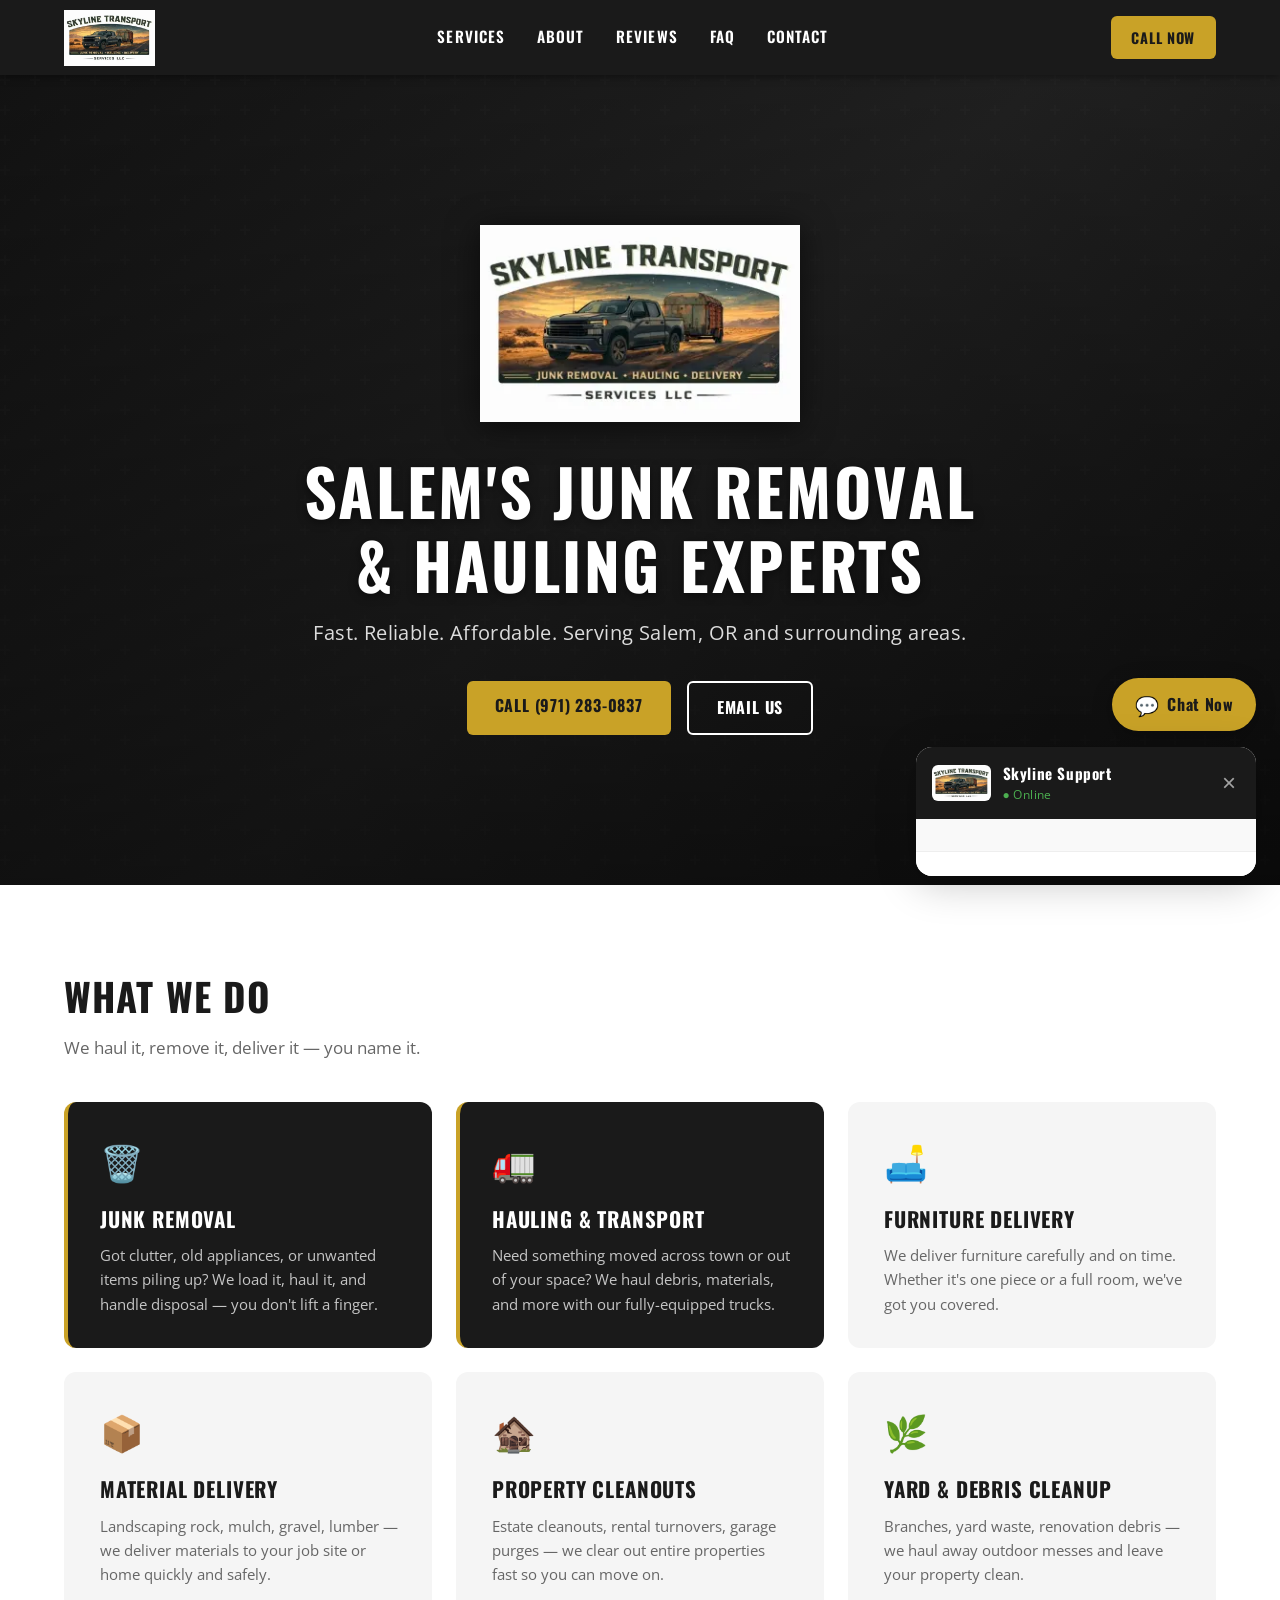
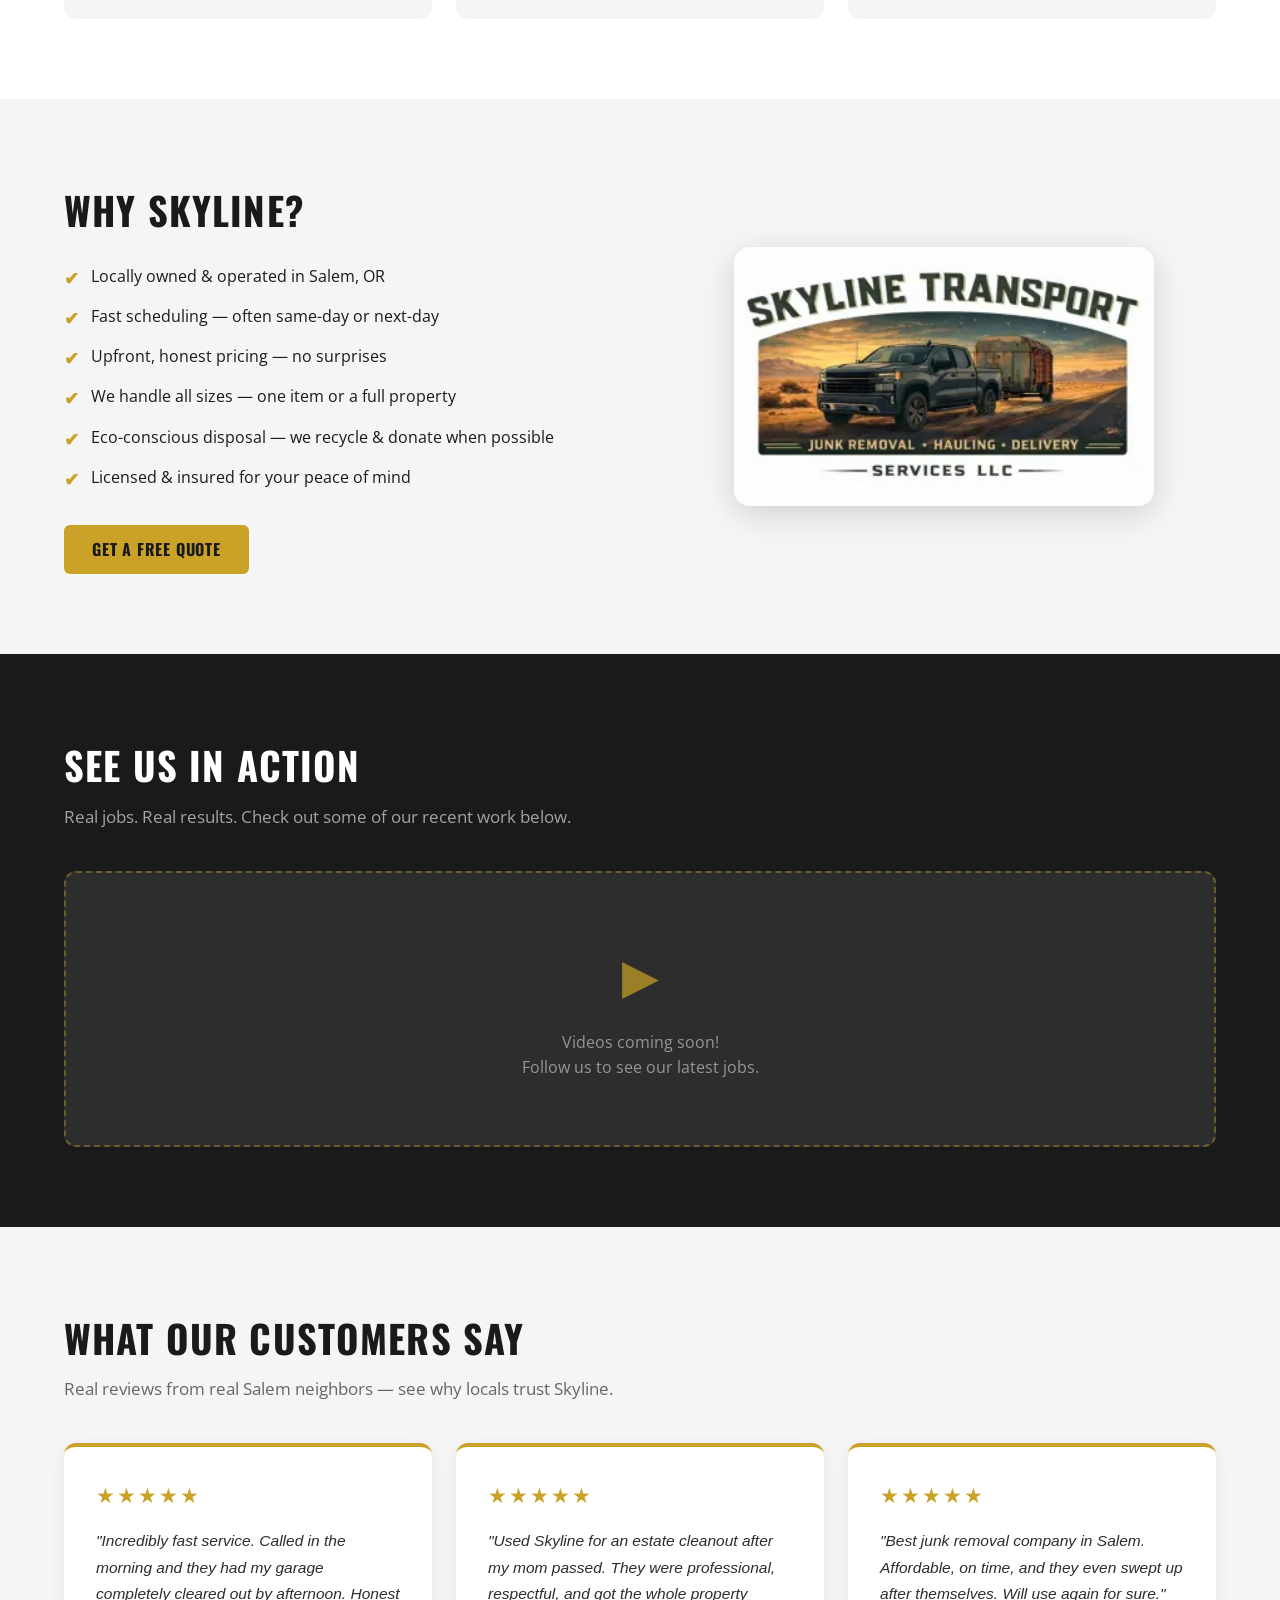
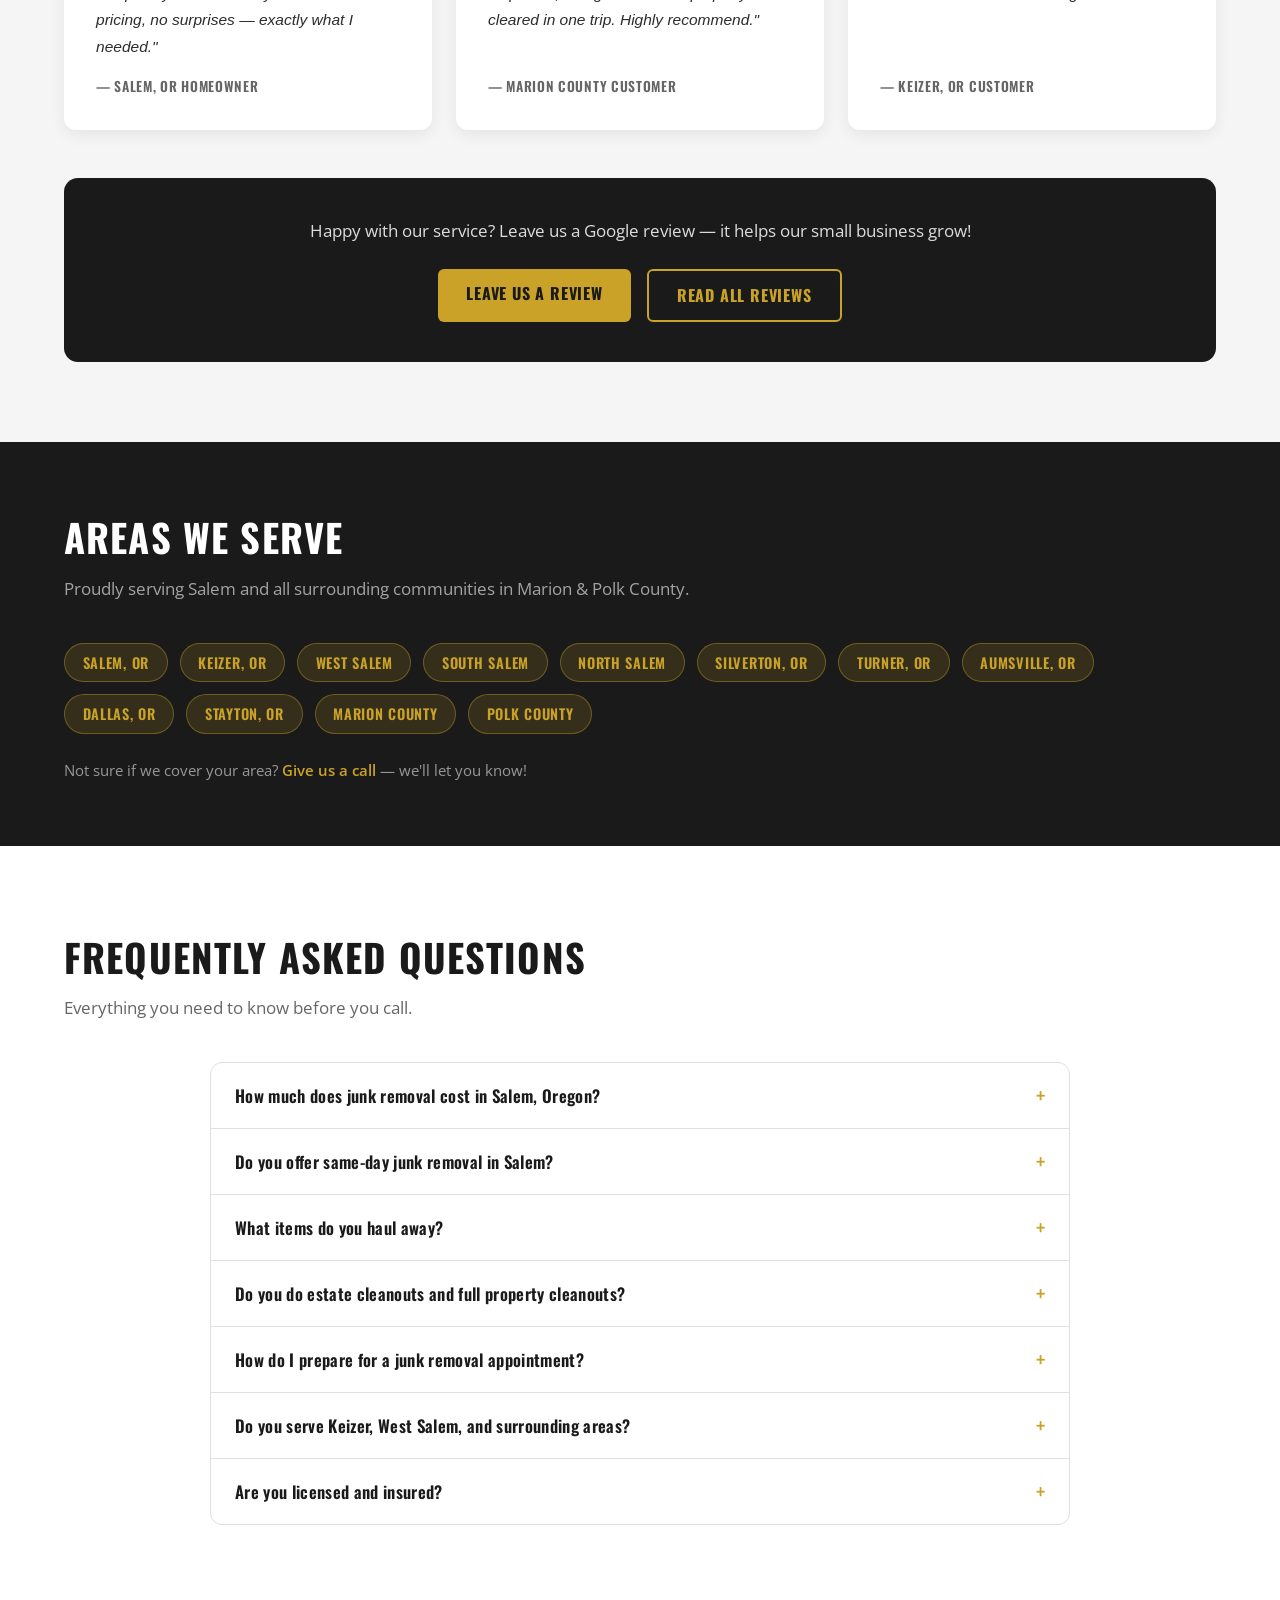
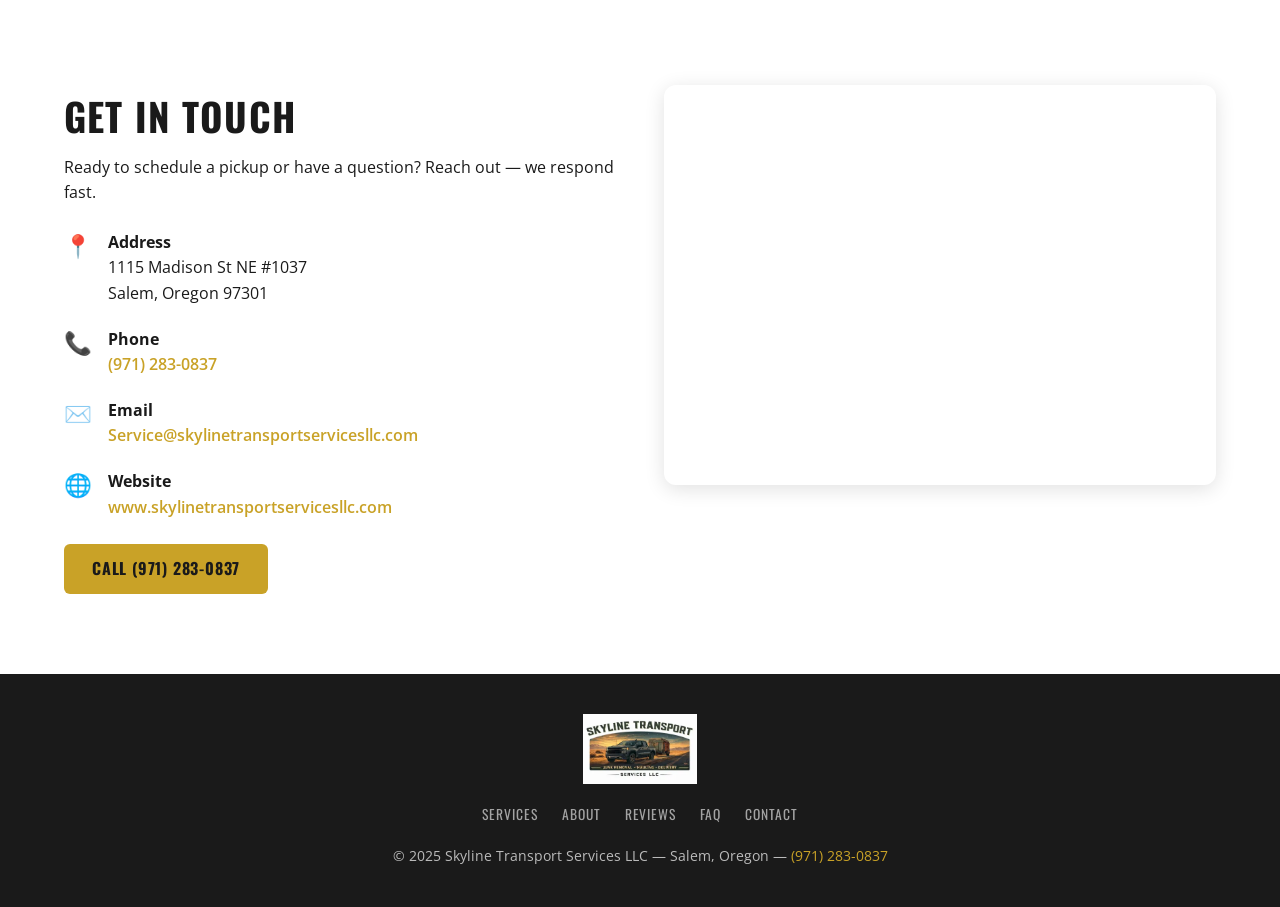
==== commit 9d32ae17: "Add FAQ chatbot widget with gold/dark brand styling Fixed chat bubble, button-based FAQ bot, call/em" ====
--- a/index.html
+++ b/index.html
@@ -432,5 +432,152 @@
   </footer>
 
   <script src="main.js"></script>
+
+  <!-- ===== CHATBOT ===== -->
+  <div id="chat-widget">
+    <button id="chat-bubble" aria-label="Chat with us">
+      <span id="chat-bubble-icon">💬</span>
+      <span id="chat-bubble-label">Chat Now</span>
+    </button>
+
+    <div id="chat-window" role="dialog" aria-label="Skyline chat" hidden>
+      <div id="chat-header">
+        <div class="chat-header-info">
+          <img src="logo/logo.png" alt="Skyline" class="chat-logo" />
+          <div>
+            <div class="chat-name">Skyline Support</div>
+            <div class="chat-status">&#x25CF; Online</div>
+          </div>
+        </div>
+        <button id="chat-close" aria-label="Close chat">&times;</button>
+      </div>
+
+      <div id="chat-messages"></div>
+
+      <div id="chat-footer">
+        <div id="chat-options"></div>
+      </div>
+    </div>
+  </div>
+
+  <script>
+  (function () {
+    const FAQ = [
+      {
+        label: "How much does it cost?",
+        answer: "Pricing depends on how much space your items take up in our truck. A single item (couch, appliance, mattress) typically starts around $75–$150. A half-truck load runs $200–$350, and a full truck load is $400–$600+. We always give you an upfront quote before we start — no surprises!"
+      },
+      {
+        label: "Do you offer same-day service?",
+        answer: "Yes! We offer same-day and next-day service depending on availability. Give us a call at (971) 283-0837 and we'll do our best to get out to you quickly — often the same day you call."
+      },
+      {
+        label: "What items do you haul away?",
+        answer: "We haul away almost everything: furniture, appliances (fridges, washers, dryers), mattresses, yard waste, construction debris, electronics, exercise equipment, hot tubs, and general household junk. We try to donate or recycle as much as possible. The few things we can't take include hazardous materials like paint, chemicals, and propane tanks."
+      },
+      {
+        label: "Do you do estate cleanouts?",
+        answer: "Absolutely. Estate cleanouts are one of our most common services. Whether you're clearing a home after a loved one has passed, prepping a rental, or dealing with a hoarding situation, we handle the entire process — sorting, hauling, and disposal. We work efficiently and respectfully."
+      },
+      {
+        label: "How do I prepare for my appointment?",
+        answer: "You don't need to do much — that's the point! Just make sure the items are accessible so our team can reach them. You don't need to move anything yourself. We load it all."
+      },
+      {
+        label: "What areas do you serve?",
+        answer: "We serve Salem and all surrounding communities: Keizer, West Salem, Silverton, Turner, Dallas, Stayton, Aumsville, and most of Marion and Polk County. Not sure if we reach you? Just call us at (971) 283-0837!"
+      },
+      {
+        label: "Are you licensed & insured?",
+        answer: "Yes! Skyline Transport Services LLC is fully licensed and insured in the state of Oregon. You can hire us with confidence knowing your property and our team are protected."
+      }
+    ];
+
+    const GREETING = "Hi there! 👋 I'm the Skyline assistant. What can I help you with today?";
+    const FOLLOWUP = "Anything else I can help with?";
+
+    const messagesEl = document.getElementById('chat-messages');
+    const optionsEl = document.getElementById('chat-options');
+    const chatWindow = document.getElementById('chat-window');
+    const chatBubble = document.getElementById('chat-bubble');
+    const chatClose = document.getElementById('chat-close');
+
+    let opened = false;
+
+    function addMessage(text, type) {
+      const msg = document.createElement('div');
+      msg.className = 'chat-msg ' + type;
+      msg.innerHTML = text;
+      messagesEl.appendChild(msg);
+      messagesEl.scrollTop = messagesEl.scrollHeight;
+    }
+
+    function showOptions(items) {
+      optionsEl.innerHTML = '';
+      items.forEach(function (item) {
+        const btn = document.createElement('button');
+        btn.className = 'chat-opt-btn';
+        btn.textContent = item.label;
+        btn.addEventListener('click', function () {
+          addMessage(item.label, 'user');
+          optionsEl.innerHTML = '';
+          setTimeout(function () {
+            addMessage(item.answer, 'bot');
+            setTimeout(function () {
+              addMessage(FOLLOWUP, 'bot');
+              showContactOrMore();
+            }, 400);
+          }, 300);
+        });
+        optionsEl.appendChild(btn);
+      });
+    }
+
+    function showContactOrMore() {
+      optionsEl.innerHTML = '';
+      const moreBtn = document.createElement('button');
+      moreBtn.className = 'chat-opt-btn';
+      moreBtn.textContent = 'Ask another question';
+      moreBtn.addEventListener('click', function () {
+        optionsEl.innerHTML = '';
+        showOptions(FAQ);
+      });
+
+      const callBtn = document.createElement('a');
+      callBtn.className = 'chat-opt-btn chat-opt-cta';
+      callBtn.href = 'tel:9712830837';
+      callBtn.textContent = '📞 Call (971) 283-0837';
+
+      const emailBtn = document.createElement('a');
+      emailBtn.className = 'chat-opt-btn chat-opt-cta';
+      emailBtn.href = 'mailto:Service@skylinetransportservicesllc.com';
+      emailBtn.textContent = '✉️ Email Us';
+
+      optionsEl.appendChild(moreBtn);
+      optionsEl.appendChild(callBtn);
+      optionsEl.appendChild(emailBtn);
+    }
+
+    function openChat() {
+      chatWindow.hidden = false;
+      chatBubble.setAttribute('aria-expanded', 'true');
+      if (!opened) {
+        opened = true;
+        addMessage(GREETING, 'bot');
+        setTimeout(function () { showOptions(FAQ); }, 400);
+      }
+    }
+
+    function closeChat() {
+      chatWindow.hidden = true;
+      chatBubble.setAttribute('aria-expanded', 'false');
+    }
+
+    chatBubble.addEventListener('click', function () {
+      chatWindow.hidden ? openChat() : closeChat();
+    });
+    chatClose.addEventListener('click', closeChat);
+  })();
+  </script>
 </body>
 </html>
--- a/style.css
+++ b/style.css
@@ -629,6 +629,167 @@
   text-underline-offset: 3px;
 }
 
+/* ===== CHATBOT ===== */
+#chat-widget {
+  position: fixed;
+  bottom: 1.5rem;
+  right: 1.5rem;
+  z-index: 9999;
+  display: flex;
+  flex-direction: column;
+  align-items: flex-end;
+  gap: 1rem;
+}
+
+#chat-bubble {
+  display: flex;
+  align-items: center;
+  gap: 0.5rem;
+  background: var(--gold);
+  color: var(--dark);
+  border: none;
+  border-radius: 50px;
+  padding: 0.75rem 1.4rem;
+  font-family: var(--font-heading);
+  font-size: 1rem;
+  font-weight: 700;
+  letter-spacing: 0.04em;
+  cursor: pointer;
+  box-shadow: 0 4px 20px rgba(0,0,0,0.3);
+  transition: transform 0.2s, background 0.2s;
+}
+#chat-bubble:hover { background: #e0b830; transform: translateY(-3px); }
+
+#chat-bubble-icon { font-size: 1.2rem; }
+
+#chat-window {
+  width: 340px;
+  max-width: calc(100vw - 2rem);
+  background: var(--white);
+  border-radius: 16px;
+  box-shadow: 0 8px 40px rgba(0,0,0,0.22);
+  overflow: hidden;
+  display: flex;
+  flex-direction: column;
+  max-height: 520px;
+}
+
+#chat-header {
+  background: var(--dark);
+  padding: 0.9rem 1rem;
+  display: flex;
+  align-items: center;
+  justify-content: space-between;
+}
+
+.chat-header-info {
+  display: flex;
+  align-items: center;
+  gap: 0.75rem;
+}
+
+.chat-logo {
+  height: 36px;
+  width: auto;
+  border-radius: 6px;
+}
+
+.chat-name {
+  font-family: var(--font-heading);
+  font-size: 0.95rem;
+  font-weight: 700;
+  color: var(--white);
+  letter-spacing: 0.04em;
+}
+
+.chat-status {
+  font-size: 0.75rem;
+  color: #4caf50;
+  letter-spacing: 0.03em;
+}
+
+#chat-close {
+  background: none;
+  border: none;
+  color: rgba(255,255,255,0.6);
+  font-size: 1.5rem;
+  cursor: pointer;
+  line-height: 1;
+  padding: 0 0.25rem;
+  transition: color 0.2s;
+}
+#chat-close:hover { color: var(--white); }
+
+#chat-messages {
+  flex: 1;
+  overflow-y: auto;
+  padding: 1rem;
+  display: flex;
+  flex-direction: column;
+  gap: 0.75rem;
+  background: #f9f9f9;
+}
+
+.chat-msg {
+  max-width: 88%;
+  padding: 0.65rem 0.9rem;
+  border-radius: 12px;
+  font-size: 0.92rem;
+  line-height: 1.55;
+}
+
+.chat-msg.bot {
+  background: var(--dark);
+  color: var(--white);
+  align-self: flex-start;
+  border-bottom-left-radius: 4px;
+}
+
+.chat-msg.user {
+  background: var(--gold);
+  color: var(--dark);
+  align-self: flex-end;
+  font-weight: 600;
+  border-bottom-right-radius: 4px;
+}
+
+#chat-footer {
+  padding: 0.75rem;
+  background: var(--white);
+  border-top: 1px solid #eee;
+}
+
+#chat-options {
+  display: flex;
+  flex-direction: column;
+  gap: 0.5rem;
+}
+
+.chat-opt-btn {
+  background: var(--light-gray);
+  border: 1px solid #ddd;
+  border-radius: 8px;
+  padding: 0.6rem 0.9rem;
+  font-family: var(--font-body);
+  font-size: 0.88rem;
+  font-weight: 600;
+  color: var(--dark);
+  cursor: pointer;
+  text-align: left;
+  transition: background 0.15s, border-color 0.15s;
+  text-decoration: none;
+  display: block;
+}
+.chat-opt-btn:hover { background: #ececec; border-color: var(--gold); }
+
+.chat-opt-cta {
+  background: var(--gold);
+  border-color: var(--gold);
+  color: var(--dark);
+  font-weight: 700;
+}
+.chat-opt-cta:hover { background: #e0b830; }
+
 /* ===== RESPONSIVE ===== */
 @media (max-width: 900px) {
   .about-inner,
